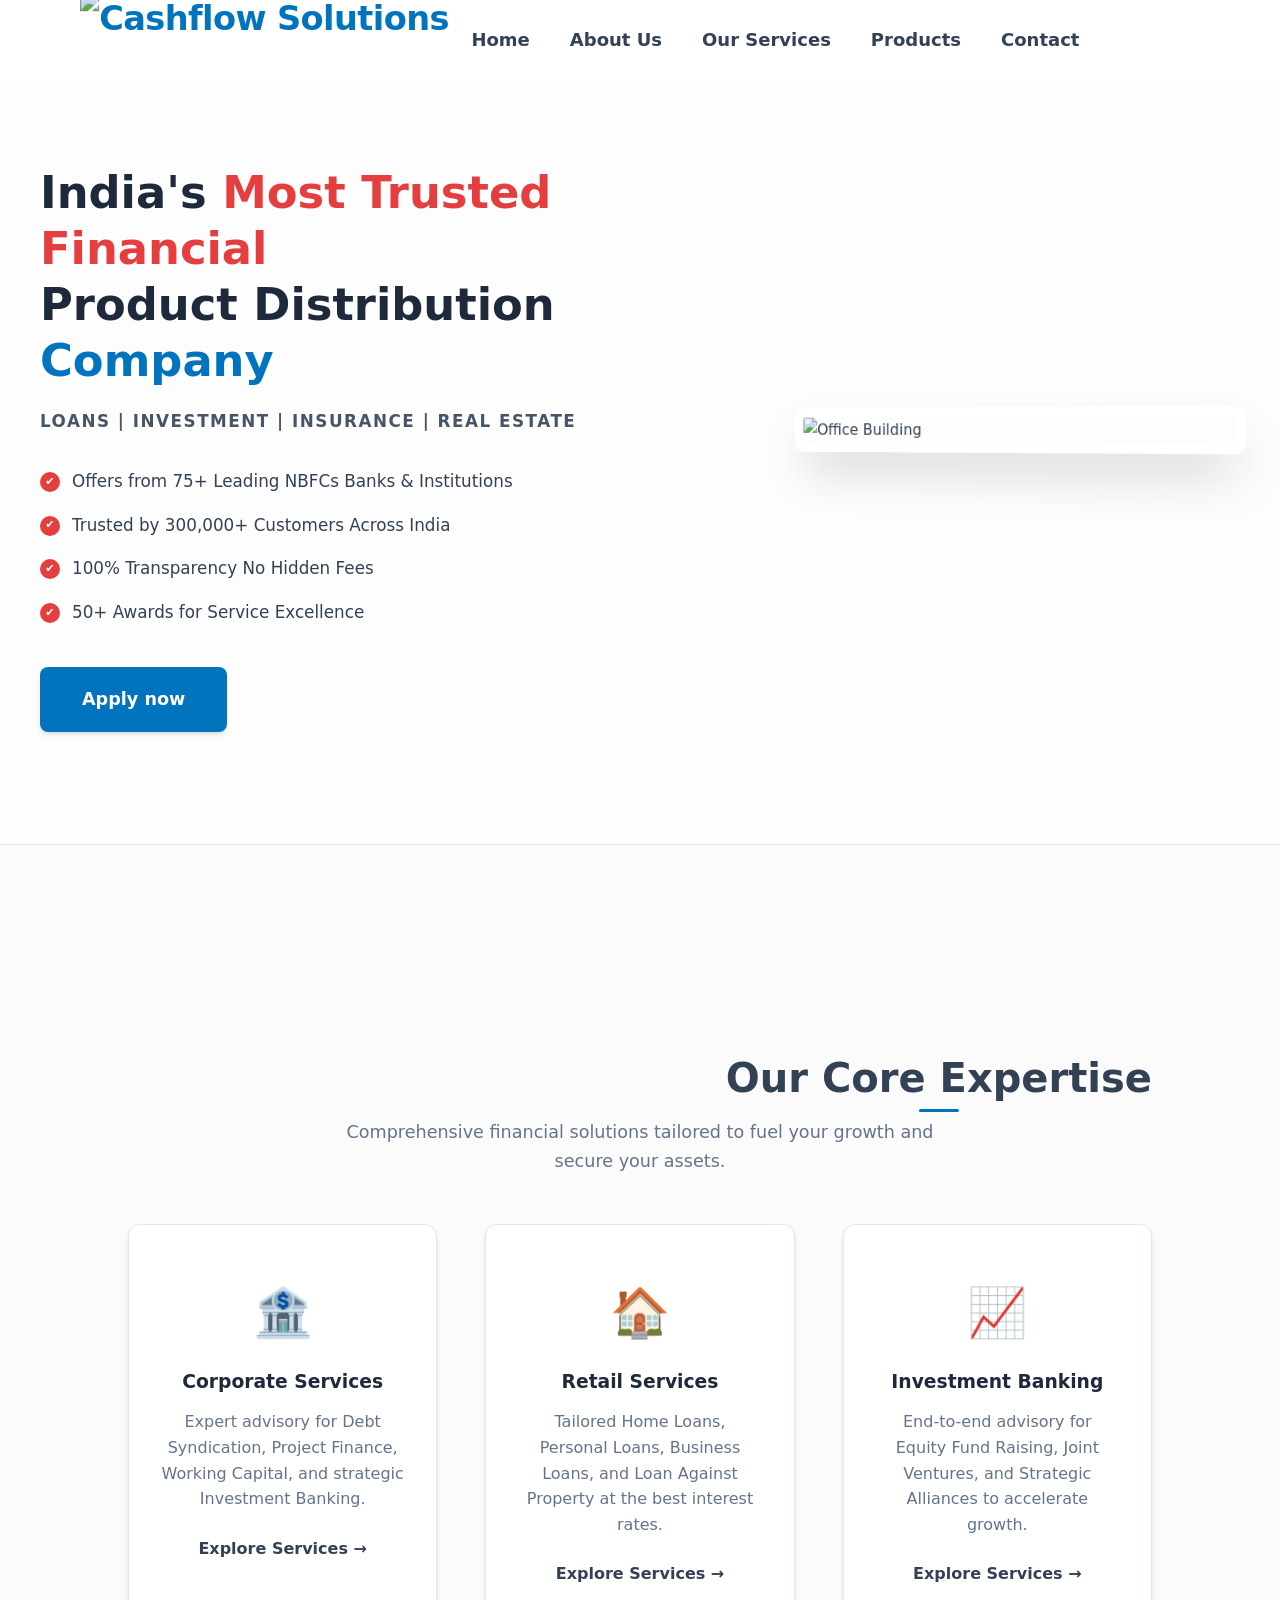
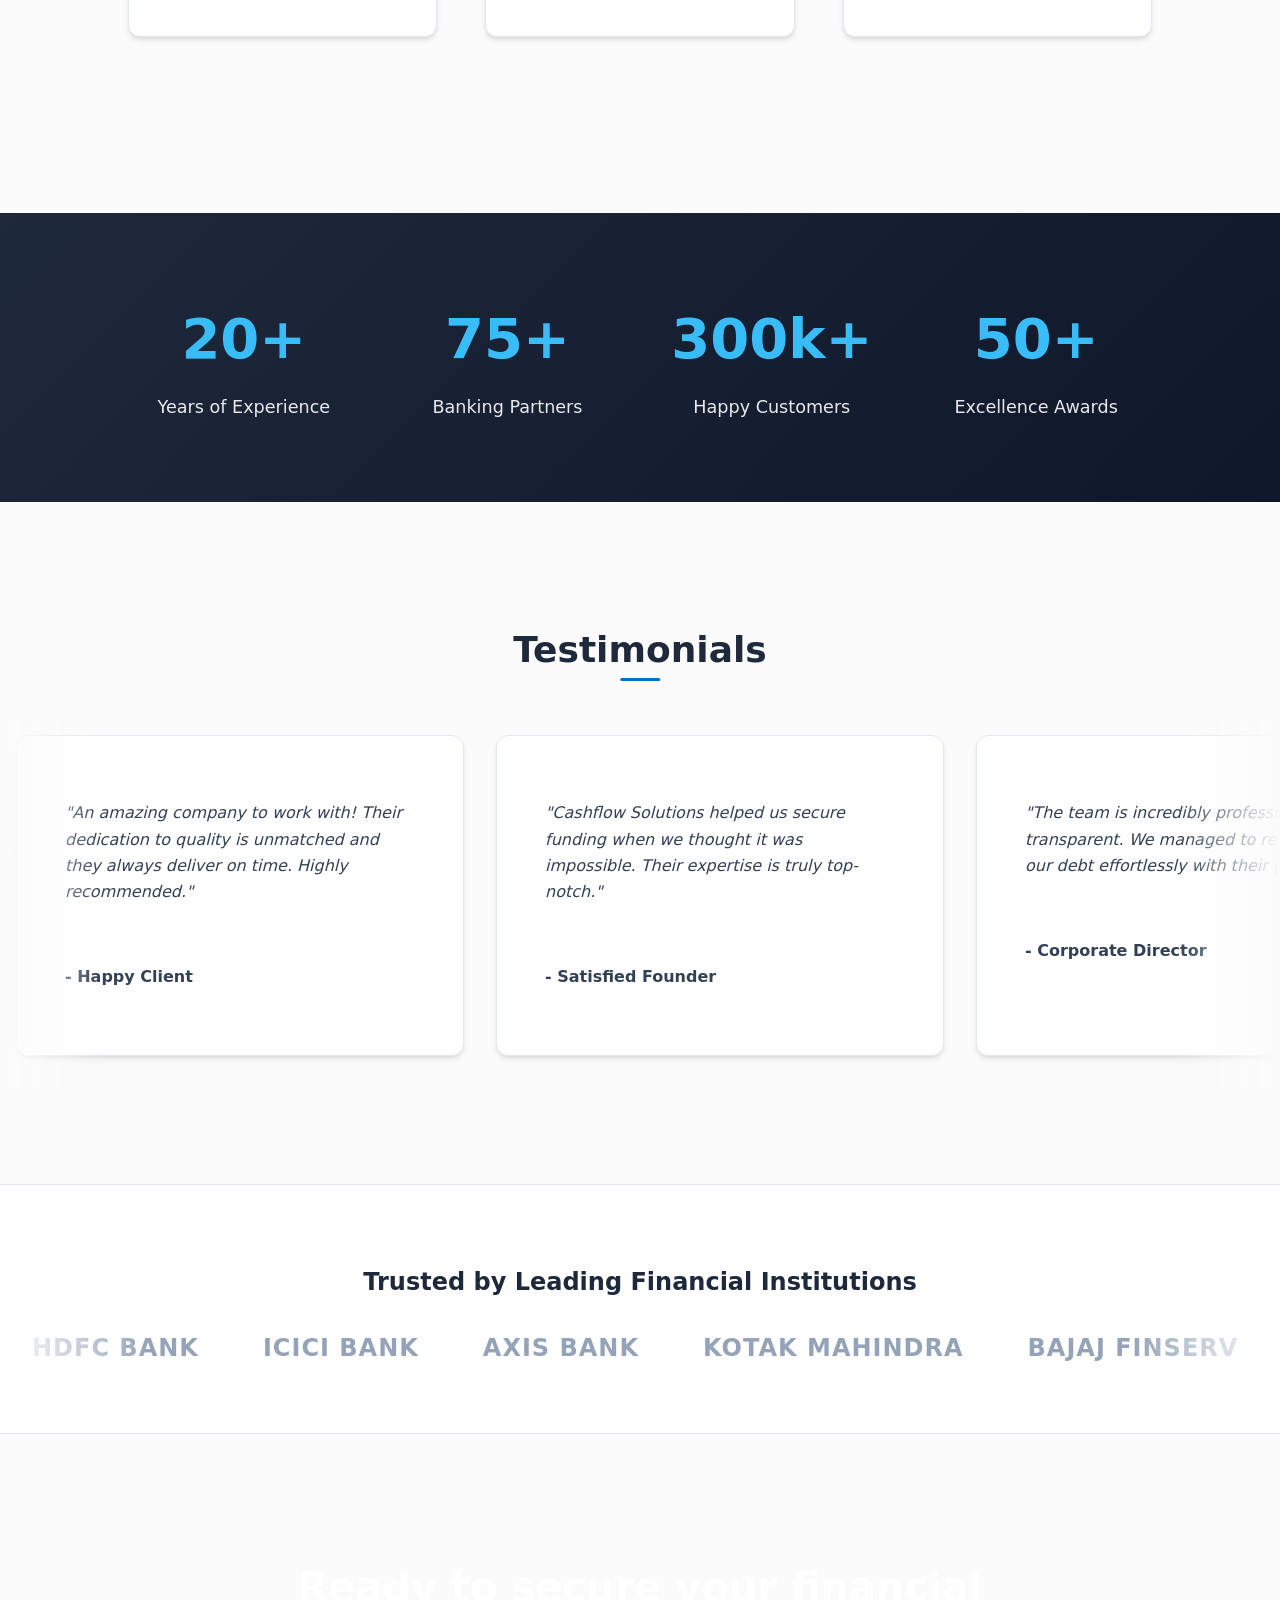
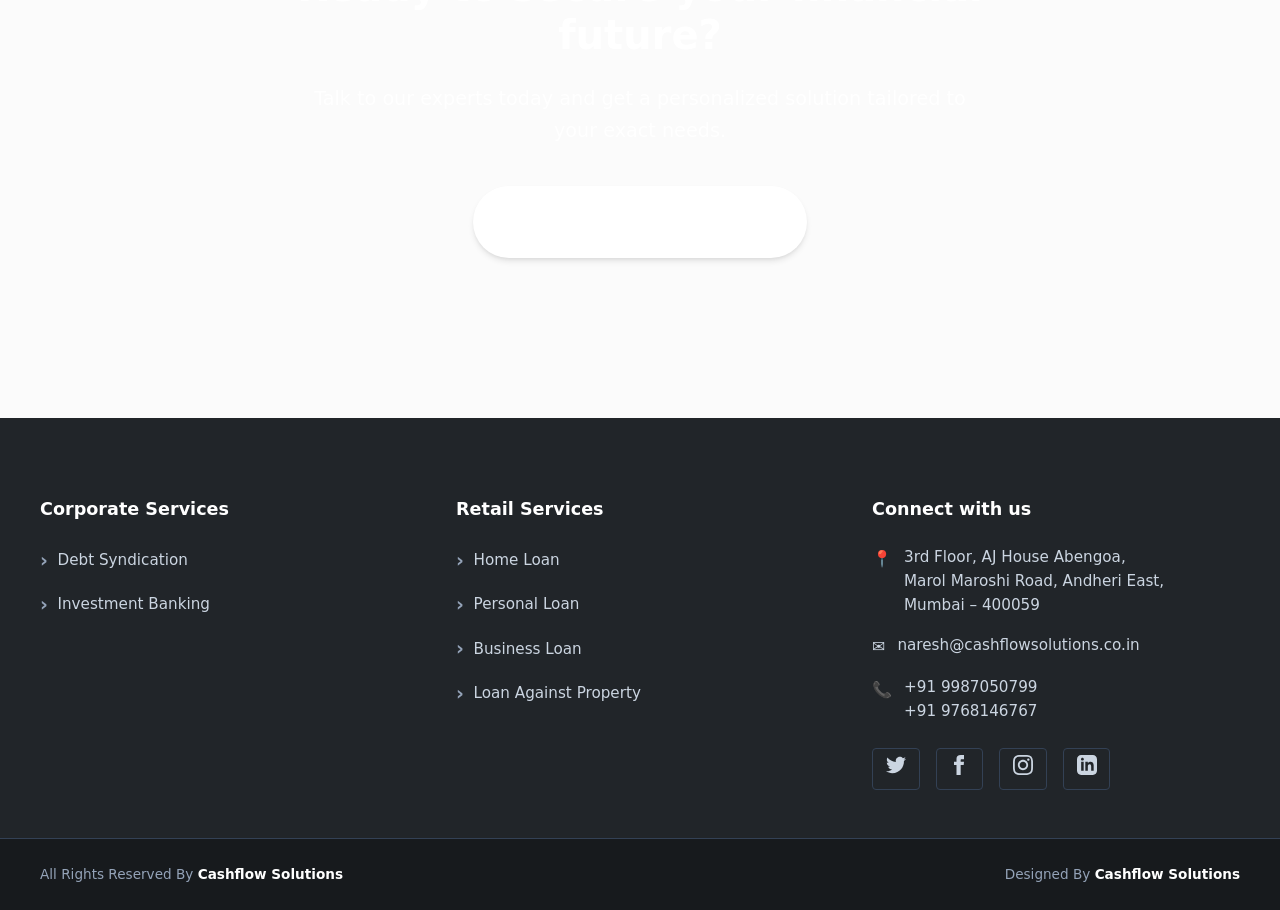
==== index.html @ a8e4a545 "feat: implement home page enhancements (core services, trust metrics, partner marquee, CTA banner)" ====
<!DOCTYPE html>
<html lang="en">
<head>
    <meta charset="UTF-8">
    <meta name="viewport" content="width=device-width, initial-scale=1.0">
    <meta name="description" content="Welcome to Cashflow Solutions. We provide expert financial and consulting services tailored to your business needs.">
    <meta http-equiv="Content-Security-Policy" content="default-src 'self'; style-src 'self' 'unsafe-inline' https://fonts.googleapis.com; font-src 'self' https://fonts.gstatic.com; img-src 'self' data:; script-src 'self';">
    <title>Cashflow Solutions - Home</title>
    <link href="https://fonts.googleapis.com/css2?family=Inter:wght@400;500;600;700&display=swap" rel="stylesheet">
    <link rel="stylesheet" href="assets/css/style.css">
</head>
<body>
    <header class="animate-fade-in">
        <a href="index.html" class="logo"><img src="assets/images/cashflow_solutions_logo.png" alt="Cashflow Solutions"></a>
        <nav>
            <a href="index.html">Home</a>
            <a href="about.html">About Us</a>
            <div class="dropdown">
                <a href="#" class="dropbtn">Our Services</a>
                <div class="dropdown-content">
                    <a href="retail-services.html">Retail Service</a>
                    <a href="corporate-services.html">Corporate Services</a>
                </div>
            </div>
            <a href="products.html">Products</a>
            <a href="contact.html">Contact</a>
        </nav>
    </header>

    <main style="padding: 0; max-width: 100%;">
        <section class="hero-complex">
            <div class="hero-slider-track">
                <!-- Slide 1 -->
                <div class="hero-slide">
                    <div class="hero-content">
                        <div class="hero-text-side animate-slide-up">
                            <h1 class="hero-heading">India's <span style="color: #e53e3e;">Most Trusted Financial</span><br>Product Distribution <span style="color: #0274be;">Company</span></h1>
                            <p class="hero-sub">Loans | Investment | Insurance | Real Estate</p>
                            
                            <ul class="hero-features">
                                <li><span class="check-icon">✔</span> Offers from 75+ Leading NBFCs Banks & Institutions</li>
                                <li><span class="check-icon">✔</span> Trusted by 300,000+ Customers Across India</li>
                                <li><span class="check-icon">✔</span> 100% Transparency No Hidden Fees</li>
                                <li><span class="check-icon">✔</span> 50+ Awards for Service Excellence</li>
                            </ul>
                            
                            <a href="products.html" class="button hero-btn">Apply now</a>
                        </div>
                        <div class="hero-image-side animate-fade-in" style="animation-delay: 0.3s;">
                            <img src="assets/images/building_banner.png" alt="Office Building" class="building-img">
                        </div>
                    </div>
                </div>
                
                <!-- Slide 2 -->
                <div class="hero-slide">
                    <div class="hero-content">
                        <div class="hero-text-side">
                            <h1 class="hero-heading">India's <span style="color: #e53e3e;">Most Trusted Financial</span><br>Product Distribution <span style="color: #0274be;">Company</span></h1>
                            <p class="hero-sub">Loans | Investment | Insurance | Real Estate</p>
                            
                            <ul class="hero-features">
                                <li><span class="check-icon">✔</span> Offers from 75+ Leading NBFCs Banks & Institutions</li>
                                <li><span class="check-icon">✔</span> Trusted by 300,000+ Customers Across India</li>
                                <li><span class="check-icon">✔</span> 100% Transparency No Hidden Fees</li>
                                <li><span class="check-icon">✔</span> 50+ Awards for Service Excellence</li>
                            </ul>
                            
                            <a href="products.html" class="button hero-btn">Apply now</a>
                        </div>
                        <div class="hero-image-side">
                            <img src="assets/images/modern_office_interior.png" alt="Office Interior" class="building-img">
                        </div>
                    </div>
                </div>
                
                <!-- Slide 3 (Clone of Slide 1 for infinite loop) -->
                <div class="hero-slide">
                    <div class="hero-content">
                        <div class="hero-text-side">
                            <h1 class="hero-heading">India's <span style="color: #e53e3e;">Most Trusted Financial</span><br>Product Distribution <span style="color: #0274be;">Company</span></h1>
                            <p class="hero-sub">Loans | Investment | Insurance | Real Estate</p>
                            
                            <ul class="hero-features">
                                <li><span class="check-icon">✔</span> Offers from 75+ Leading NBFCs Banks & Institutions</li>
                                <li><span class="check-icon">✔</span> Trusted by 300,000+ Customers Across India</li>
                                <li><span class="check-icon">✔</span> 100% Transparency No Hidden Fees</li>
                                <li><span class="check-icon">✔</span> 50+ Awards for Service Excellence</li>
                            </ul>
                            
                            <a href="products.html" class="button hero-btn">Apply now</a>
                        </div>
                        <div class="hero-image-side">
                            <img src="assets/images/building_banner.png" alt="Office Building" class="building-img">
                        </div>
                    </div>
                </div>
            </div>

            <!-- The animated red banner ticker at the bottom of the hero -->
            <!-- 
            <div class="ticker-banner">
                <div class="ticker-content">
                    <span>- OFFERS FROM 25+ LEADING BANKS & INSTITUTIONS - 3,00,000+ CUSTOMERS ACROSS INDIA - 100% TRANSPARENCY -</span>
                    <span>- OFFERS FROM 25+ LEADING BANKS & INSTITUTIONS - 3,00,000+ CUSTOMERS ACROSS INDIA - 100% TRANSPARENCY -</span>
                    <span>- OFFERS FROM 25+ LEADING BANKS & INSTITUTIONS - 3,00,000+ CUSTOMERS ACROSS INDIA - 100% TRANSPARENCY -</span>
                    <span>- OFFERS FROM 25+ LEADING BANKS & INSTITUTIONS - 3,00,000+ CUSTOMERS ACROSS INDIA - 100% TRANSPARENCY -</span>
                </div>
            </div>
            -->
        </section>

        <!-- Core Expertise Section -->
        <section class="info-section animate-slide-up" style="background-color: var(--bg-page); padding: 5rem 10%;">
            <div style="text-align: center; margin-bottom: 3rem;">
                <h2 style="color: var(--primary-color); font-size: 2.5rem; margin-bottom: 1rem;">Our Core Expertise</h2>
                <p style="color: var(--text-muted); font-size: 1.1rem; max-width: 600px; margin: 0 auto;">Comprehensive financial solutions tailored to fuel your growth and secure your assets.</p>
            </div>
            <div class="grid-3">
                <div class="service-card-modern">
                    <div class="icon-wrapper" style="font-size: 3rem; margin-bottom: 1rem;">🏦</div>
                    <h3 style="margin-bottom: 1rem;">Corporate Services</h3>
                    <p style="color: var(--text-muted); margin-bottom: 1.5rem; line-height: 1.6;">Expert advisory for Debt Syndication, Project Finance, Working Capital, and strategic Investment Banking.</p>
                    <a href="corporate-services.html" class="learn-more-link" style="color: var(--primary-color); font-weight: 600; text-decoration: none;">Explore Services &rarr;</a>
                </div>
                <div class="service-card-modern">
                    <div class="icon-wrapper" style="font-size: 3rem; margin-bottom: 1rem;">🏠</div>
                    <h3 style="margin-bottom: 1rem;">Retail Services</h3>
                    <p style="color: var(--text-muted); margin-bottom: 1.5rem; line-height: 1.6;">Tailored Home Loans, Personal Loans, Business Loans, and Loan Against Property at the best interest rates.</p>
                    <a href="retail-services.html" class="learn-more-link" style="color: var(--primary-color); font-weight: 600; text-decoration: none;">Explore Services &rarr;</a>
                </div>
                <div class="service-card-modern">
                    <div class="icon-wrapper" style="font-size: 3rem; margin-bottom: 1rem;">📈</div>
                    <h3 style="margin-bottom: 1rem;">Investment Banking</h3>
                    <p style="color: var(--text-muted); margin-bottom: 1.5rem; line-height: 1.6;">End-to-end advisory for Equity Fund Raising, Joint Ventures, and Strategic Alliances to accelerate growth.</p>
                    <a href="corporate-services.html#investment-banking" class="learn-more-link" style="color: var(--primary-color); font-weight: 600; text-decoration: none;">Explore Services &rarr;</a>
                </div>
            </div>
        </section>

        <!-- Trust Indicators Section -->
        <section class="trust-indicators animate-slide-up" style="background: linear-gradient(135deg, var(--dark-slate), #0f172a); color: white; padding: 4rem 10%;">
            <div class="grid-4" style="text-align: center;">
                <div class="trust-stat">
                    <div style="font-size: 3.5rem; font-weight: 700; color: #38bdf8; margin-bottom: 0.5rem;">20+</div>
                    <div style="font-size: 1.1rem; opacity: 0.9;">Years of Experience</div>
                </div>
                <div class="trust-stat">
                    <div style="font-size: 3.5rem; font-weight: 700; color: #38bdf8; margin-bottom: 0.5rem;">75+</div>
                    <div style="font-size: 1.1rem; opacity: 0.9;">Banking Partners</div>
                </div>
                <div class="trust-stat">
                    <div style="font-size: 3.5rem; font-weight: 700; color: #38bdf8; margin-bottom: 0.5rem;">300k+</div>
                    <div style="font-size: 1.1rem; opacity: 0.9;">Happy Customers</div>
                </div>
                <div class="trust-stat">
                    <div style="font-size: 3.5rem; font-weight: 700; color: #38bdf8; margin-bottom: 0.5rem;">50+</div>
                    <div style="font-size: 1.1rem; opacity: 0.9;">Excellence Awards</div>
                </div>
            </div>
        </section>

        <section class="info-section animate-slide-up" style="animation-delay: 0.2s;">
            <h2>Testimonials</h2>
            <div class="testimonial-slider-container">
                <div class="testimonial-slider-track">
                    <!-- Original 6 Cards -->
                    <div class="card">
                        <p><em>"An amazing company to work with! Their dedication to quality is unmatched and they always deliver on time. Highly recommended."</em></p>
                        <br>
                        <p><strong>- Happy Client</strong></p>
                    </div>
                    <div class="card">
                        <p><em>"Cashflow Solutions helped us secure funding when we thought it was impossible. Their expertise is truly top-notch."</em></p>
                        <br>
                        <p><strong>- Satisfied Founder</strong></p>
                    </div>
                    <div class="card">
                        <p><em>"The team is incredibly professional and transparent. We managed to restructure our debt effortlessly with their guidance."</em></p>
                        <br>
                        <p><strong>- Corporate Director</strong></p>
                    </div>
                    <div class="card">
                        <p><em>"Getting a home loan was a breeze thanks to their retail services team. Best interest rates and flawless processing!"</em></p>
                        <br>
                        <p><strong>- Retail Customer</strong></p>
                    </div>
                    <div class="card">
                        <p><em>"Their Investment Banking advisory is strategic, insightful, and results-driven. A fantastic partner for long-term growth."</em></p>
                        <br>
                        <p><strong>- Investment Partner</strong></p>
                    </div>
                    <div class="card">
                        <p><em>"Highly responsive and deeply knowledgeable. They handled our complex financial needs with absolute precision."</em></p>
                        <br>
                        <p><strong>- SME Owner</strong></p>
                    </div>
                    
                    <!-- Duplicated 6 Cards for Infinite Loop -->
                    <div class="card">
                        <p><em>"An amazing company to work with! Their dedication to quality is unmatched and they always deliver on time. Highly recommended."</em></p>
                        <br>
                        <p><strong>- Happy Client</strong></p>
                    </div>
                    <div class="card">
                        <p><em>"Cashflow Solutions helped us secure funding when we thought it was impossible. Their expertise is truly top-notch."</em></p>
                        <br>
                        <p><strong>- Satisfied Founder</strong></p>
                    </div>
                    <div class="card">
                        <p><em>"The team is incredibly professional and transparent. We managed to restructure our debt effortlessly with their guidance."</em></p>
                        <br>
                        <p><strong>- Corporate Director</strong></p>
                    </div>
                    <div class="card">
                        <p><em>"Getting a home loan was a breeze thanks to their retail services team. Best interest rates and flawless processing!"</em></p>
                        <br>
                        <p><strong>- Retail Customer</strong></p>
                    </div>
                    <div class="card">
                        <p><em>"Their Investment Banking advisory is strategic, insightful, and results-driven. A fantastic partner for long-term growth."</em></p>
                        <br>
                        <p><strong>- Investment Partner</strong></p>
                    </div>
                    <div class="card">
                        <p><em>"Highly responsive and deeply knowledgeable. They handled our complex financial needs with absolute precision."</em></p>
                        <br>
                        <p><strong>- SME Owner</strong></p>
                    </div>
                </div>
            </div>
        </section>

        <section class="partner-marquee-section animate-slide-up" style="animation-delay: 0.3s;">
            <h2 style="text-align: center; margin-bottom: 2rem;">Trusted by Leading Financial Institutions</h2>
            <div class="marquee-container">
                <div class="marquee-content">
                    <div class="partner-logo">HDFC Bank</div>
                    <div class="partner-logo">ICICI Bank</div>
                    <div class="partner-logo">Axis Bank</div>
                    <div class="partner-logo">Kotak Mahindra</div>
                    <div class="partner-logo">Bajaj Finserv</div>
                    <div class="partner-logo">Tata Capital</div>
                    <div class="partner-logo">Yes Bank</div>
                    <div class="partner-logo">SBI</div>
                    <!-- Duplicate for infinite scroll -->
                    <div class="partner-logo">HDFC Bank</div>
                    <div class="partner-logo">ICICI Bank</div>
                    <div class="partner-logo">Axis Bank</div>
                    <div class="partner-logo">Kotak Mahindra</div>
                    <div class="partner-logo">Bajaj Finserv</div>
                    <div class="partner-logo">Tata Capital</div>
                    <div class="partner-logo">Yes Bank</div>
                    <div class="partner-logo">SBI</div>
                </div>
            </div>
        </section>

        <!-- Final Call to Action -->
        <section class="final-cta animate-fade-in">
            <div class="cta-content">
                <h2>Ready to secure your financial future?</h2>
                <p>Talk to our experts today and get a personalized solution tailored to your exact needs.</p>
                <a href="contact.html" class="button cta-button">Get a Free Consultation</a>
            </div>
        </section>
    </main>

    <footer class="animate-fade-in">
        <div class="footer-container">
            <div class="footer-column">
                <h3>Corporate Services</h3>
                <ul class="footer-links">
                    <li><a href="corporate-services.html#debt-syndication">Debt Syndication</a></li>
                    <li><a href="corporate-services.html#investment-banking">Investment Banking</a></li>
                </ul>
            </div>
            <div class="footer-column">
                <h3>Retail Services</h3>
                <ul class="footer-links">
                    <li><a href="retail-services.html#home-loan">Home Loan</a></li>
                    <li><a href="retail-services.html#personal-loan">Personal Loan</a></li>
                    <li><a href="retail-services.html#business-loan">Business Loan</a></li>
                    <li><a href="retail-services.html#loan-against-property">Loan Against Property</a></li>
                </ul>
            </div>
            <div class="footer-column">
                <h3>Connect with us</h3>
                <div class="footer-contact">
                    <p>
                        <span class="icon">📍</span>
                        3rd Floor, AJ House Abengoa,<br>
                        Marol Maroshi Road, Andheri East,<br>
                        Mumbai – 400059
                    </p>
                    <p>
                        <span class="icon">✉️</span>
                        <a href="mailto:naresh@cashflowsolutions.co.in" style="color: inherit; text-decoration: none;">naresh@cashflowsolutions.co.in</a>
                    </p>
                    <p>
                        <span class="icon">📞</span>
                        +91 9987050799<br>
                        +91 9768146767
                    </p>
                </div>
                <div class="footer-socials">
                    <a href="#" target="_blank" rel="noopener noreferrer" aria-label="Twitter">
                        <svg xmlns="http://www.w3.org/2000/svg" width="20" height="20" fill="currentColor" viewBox="0 0 24 24"><path d="M24 4.557c-.883.392-1.832.656-2.828.775 1.017-.609 1.798-1.574 2.165-2.724-.951.564-2.005.974-3.127 1.195-.897-.957-2.178-1.555-3.594-1.555-3.179 0-5.515 2.966-4.797 6.045-4.091-.205-7.719-2.165-10.148-5.144-1.29 2.213-.669 5.108 1.523 6.574-.806-.026-1.566-.247-2.229-.616-.054 2.281 1.581 4.415 3.949 4.89-.693.188-1.452.232-2.224.084.626 1.956 2.444 3.379 4.6 3.419-2.07 1.623-4.678 2.348-7.29 2.04 2.179 1.397 4.768 2.212 7.548 2.212 9.142 0 14.307-7.721 13.995-14.646.962-.695 1.797-1.562 2.457-2.549z"/></svg>
                    </a>
                    <a href="#" target="_blank" rel="noopener noreferrer" aria-label="Facebook">
                        <svg xmlns="http://www.w3.org/2000/svg" width="20" height="20" fill="currentColor" viewBox="0 0 24 24"><path d="M9 8h-3v4h3v12h5v-12h3.642l.358-4h-4v-1.667c0-.955.192-1.333 1.115-1.333h2.885v-5h-3.808c-3.596 0-5.192 1.583-5.192 4.615v3.385z"/></svg>
                    </a>
                    <a href="#" target="_blank" rel="noopener noreferrer" aria-label="Instagram">
                        <svg xmlns="http://www.w3.org/2000/svg" width="20" height="20" fill="currentColor" viewBox="0 0 24 24"><path d="M12 2.163c3.204 0 3.584.012 4.85.07 3.252.148 4.771 1.691 4.919 4.919.058 1.265.069 1.645.069 4.849 0 3.205-.012 3.584-.069 4.849-.149 3.225-1.664 4.771-4.919 4.919-1.266.058-1.644.07-4.85.07-3.204 0-3.584-.012-4.849-.07-3.26-.149-4.771-1.699-4.919-4.92-.058-1.265-.07-1.644-.07-4.849 0-3.204.013-3.583.07-4.849.149-3.227 1.664-4.771 4.919-4.919 1.266-.057 1.645-.069 4.849-.069zm0-2.163c-3.259 0-3.667.014-4.947.072-4.358.2-6.78 2.618-6.98 6.98-.059 1.281-.073 1.689-.073 4.948 0 3.259.014 3.668.072 4.948.2 4.358 2.618 6.78 6.98 6.98 1.281.058 1.689.072 4.948.072 3.259 0 3.668-.014 4.948-.072 4.354-.2 6.782-2.618 6.979-6.98.059-1.28.073-1.689.073-4.948 0-3.259-.014-3.667-.072-4.947-.196-4.354-2.617-6.78-6.979-6.98-1.281-.059-1.69-.073-4.949-.073zm0 5.838c-3.403 0-6.162 2.759-6.162 6.162s2.759 6.163 6.162 6.163 6.162-2.759 6.162-6.163c0-3.403-2.759-6.162-6.162-6.162zm0 10.162c-2.209 0-4-1.79-4-4 0-2.209 1.791-4 4-4s4 1.791 4 4c0 2.21-1.791 4-4 4zm6.406-11.845c-.796 0-1.441.645-1.441 1.44s.645 1.44 1.441 1.44c.795 0 1.439-.645 1.439-1.44s-.644-1.44-1.439-1.44z"/></svg>
                    </a>
                    <a href="#" target="_blank" rel="noopener noreferrer" aria-label="LinkedIn">
                        <svg xmlns="http://www.w3.org/2000/svg" width="20" height="20" fill="currentColor" viewBox="0 0 24 24"><path d="M19 0h-14c-2.761 0-5 2.239-5 5v14c0 2.761 2.239 5 5 5h14c2.762 0 5-2.239 5-5v-14c0-2.761-2.238-5-5-5zm-11 19h-3v-11h3v11zm-1.5-12.268c-.966 0-1.75-.79-1.75-1.764s.784-1.764 1.75-1.764 1.75.79 1.75 1.764-.783 1.764-1.75 1.764zm13.5 12.268h-3v-5.604c0-3.368-4-3.113-4 0v5.604h-3v-11h3v1.765c1.396-2.586 7-2.777 7 2.476v6.759z"/></svg>
                    </a>
                </div>
            </div>
        </div>
        <div class="footer-bottom">
            <div class="footer-bottom-container">
                <div>All Rights Reserved By <strong>Cashflow Solutions</strong></div>
                <div>Designed By <strong>Cashflow Solutions</strong></div>
            </div>
        </div>
    </footer>

    <script src="assets/js/main.js"></script>
</body>
</html>
---- assets/css/style.css ----
/* style.css */
@import url('https://fonts.googleapis.com/css2?family=Montserrat:wght@300;400;500;600;700;800&display=swap');

:root {
  /* Cashflow Solutions Inspired Colors */
  --primary-blue: #0274be;
  --primary-blue-hover: #025a94;
  --dark-slate: #1e293b;
  --text-main: #334155;
  --text-muted: #64748b;
  
  /* Backgrounds */
  --bg-page: #fbfbfb;
  --bg-card: #ffffff;
  --bg-header: rgba(255, 255, 255, 0.9);
  
  /* Borders and Shadows */
  --border-subtle: #e2e8f0;
  --shadow-sm: 0 1px 2px 0 rgba(0, 0, 0, 0.05);
  --shadow-md: 0 4px 6px -1px rgba(0, 0, 0, 0.1), 0 2px 4px -1px rgba(0, 0, 0, 0.06);
  --shadow-lg: 0 10px 15px -3px rgba(0, 0, 0, 0.1), 0 4px 6px -2px rgba(0, 0, 0, 0.05);
  --shadow-hover: 0 20px 25px -5px rgba(0, 0, 0, 0.1), 0 10px 10px -5px rgba(0, 0, 0, 0.04);
  
  --font-main: 'Montserrat', system-ui, -apple-system, sans-serif;
  --border-radius-md: 8px;
  --border-radius-lg: 12px;
}

html {
  scroll-behavior: smooth;
  scroll-padding-top: 100px; /* Accounts for fixed header */
}

body {
  font-family: var(--font-main);
  background-color: var(--bg-page);
  color: var(--text-main);
  margin: 0;
  padding: 0;
  line-height: 1.65;
  overflow-x: hidden;
  -webkit-font-smoothing: antialiased;
  -moz-osx-font-smoothing: grayscale;
}

/* Header & Nav */
header {
  background: transparent;
  color: var(--dark-slate);
  padding: 12px 48px 12px 80px; /* Increased left padding */
  height: 80px;
  display: flex;
  justify-content: flex-start;
  gap: 4rem; /* Significantly increased gap to account for logo scale */
  align-items: center;
  position: fixed;
  top: 0;
  left: 0;
  width: 100%;
  box-sizing: border-box;
  background: rgba(255, 255, 255, 0.95);
  backdrop-filter: blur(10px);
  -webkit-backdrop-filter: blur(10px);
  z-index: 100;
  transition: all 0.3s ease;
}

.logo {
  font-size: 1.75rem;
  font-weight: 800;
  color: var(--primary-blue);
  letter-spacing: -0.5px;
  display: flex;
  align-items: center;
}

.logo img {
  width: auto;
  height: 80px; /* Increased to fill the header */
  max-width: none; /* Removed so it doesn't get artificially squished */
  object-fit: contain;
  transform: scale(1.2); /* Slight visual bump to overcome internal padding */
  transform-origin: left center; /* Keeps it anchored to the left */
}

@media (max-width: 768px) {
  header {
    padding: 10px 20px;
    height: auto;
    gap: 1rem;
    flex-wrap: wrap;
    justify-content: center;
  }
  
  .logo img {
    height: 40px; /* Mobile: height between 25px and 35px */
    max-width: 130px; /* Mobile: width up to 130px */
    transform: none; /* remove desktop scale */
  }

  nav {
    flex-wrap: wrap;
    justify-content: center;
    gap: 10px;
  }

  nav a {
    margin: 0 5px;
    font-size: 14px;
  }
}

nav {
  display: flex;
  align-items: center;
  /* removing gap to use margins on nav a */
}

nav a {
  color: var(--text-main);
  text-decoration: none;
  font-weight: 600;
  font-size: 18px;
  margin: 0 20px;
  position: relative;
  padding: 0.5rem 0;
  transition: color 0.3s ease;
}

nav a::after {
  content: '';
  position: absolute;
  width: 0;
  height: 2px;
  bottom: 0;
  left: 0;
  background-color: var(--primary-blue);
  transition: width 0.3s ease;
}

nav a:hover {
  color: var(--primary-blue);
}

nav a:hover::after {
  width: 100%;
}

/* Dropdown Navigation */
.dropdown {
  position: relative;
  display: inline-block;
  margin: 0;
}
.dropdown-content {
  display: none;
  position: absolute;
  background-color: #ffffff;
  min-width: 200px;
  box-shadow: var(--shadow-lg);
  border-radius: var(--border-radius-md);
  z-index: 100;
  top: 100%;
  left: 50%;
  transform: translateX(-50%);
  overflow: hidden;
  border: 1px solid var(--border-subtle);
  padding: 0.5rem 0;
}
.dropdown-content a {
  color: var(--text-main);
  padding: 0.75rem 1.5rem;
  text-decoration: none;
  display: block;
  margin: 0;
  font-size: 15px;
  font-weight: 500;
  white-space: nowrap;
}
.dropdown-content a::after {
  display: none;
}
.dropdown-content a:hover {
  background-color: #f1f5f9;
  color: var(--primary-blue);
}
.dropdown:hover .dropdown-content {
  display: block;
  animation: fadeIn 0.3s ease;
}

/* Main Content */
main {
  max-width: 1200px;
  margin: 0 auto;
  padding: 3rem 2rem;
  min-height: 65vh;
}

/* Typography */
h1, h2, h3, h4 {
  color: var(--dark-slate);
  font-weight: 700;
  line-height: 1.2;
}

.hero {
  text-align: center;
  padding: 5rem 0;
  max-width: 800px;
  margin: 0 auto;
}

.hero h1 {
  font-size: 3.5rem;
  margin-bottom: 1.25rem;
  letter-spacing: -1px;
}

.hero p {
  font-size: 1.125rem;
  color: var(--text-muted);
  margin-bottom: 2rem;
}

/* Buttons */
.button {
  display: inline-flex;
  align-items: center;
  justify-content: center;
  background-color: var(--primary-blue);
  color: #ffffff;
  padding: 0.875rem 2rem;
  border-radius: 50px; /* pill shape for modern look */
  text-decoration: none;
  font-weight: 600;
  font-size: 1rem;
  box-shadow: var(--shadow-md);
  transition: all 0.3s cubic-bezier(0.4, 0, 0.2, 1);
  border: 2px solid transparent;
}

.button:hover {
  background-color: var(--primary-blue-hover);
  transform: translateY(-3px);
  box-shadow: var(--shadow-lg);
  color: #ffffff;
}

/* Sections & Grid */
.info-section {
  margin: 6rem 0;
}

.info-section h2 {
  text-align: center;
  font-size: 2.25rem;
  margin-bottom: 3rem;
  position: relative;
  display: inline-block;
  left: 50%;
  transform: translateX(-50%);
}

.info-section h2::after {
  content: '';
  position: absolute;
  width: 40px;
  height: 3px;
  background-color: var(--primary-blue);
  bottom: -10px;
  left: 50%;
  transform: translateX(-50%);
  border-radius: 2px;
}

.grid-2 {
  display: grid;
  grid-template-columns: 1fr;
  gap: 3rem;
}

@media (min-width: 768px) {
  .grid-2 {
    grid-template-columns: 1fr 1fr;
  }
}

/* Service Row Layout */
.service-row {
  display: flex;
  align-items: center;
  gap: 4rem;
}

.service-row.reverse {
  flex-direction: row-reverse;
}

.service-content {
  flex: 1;
}

.service-image {
  flex: 1;
}

@media (max-width: 768px) {
  .service-row, .service-row.reverse {
    flex-direction: column;
    gap: 2rem;
  }
}

/* Cards */
.card {
  background: var(--bg-card);
  padding: 3rem;
  border-radius: var(--border-radius-lg);
  box-shadow: var(--shadow-md);
  border: 1px solid var(--border-subtle);
  transition: all 0.4s cubic-bezier(0.4, 0, 0.2, 1);
  position: relative;
  overflow: hidden;
}

.card::before {
  content: '';
  position: absolute;
  top: 0;
  left: 0;
  width: 100%;
  height: 4px;
  background: linear-gradient(90deg, var(--primary-blue), #38bdf8);
  opacity: 0;
  transition: opacity 0.3s ease;
}

.card:hover {
  transform: translateY(-8px);
  box-shadow: var(--shadow-hover);
  border-color: transparent;
}

.card:hover::before {
  opacity: 1;
}

.card h3 {
  font-size: 1.6rem;
  margin-top: 0;
  margin-bottom: 1.5rem;
  color: var(--primary-blue);
}

ul {
  padding-left: 1.2rem;
  color: var(--text-muted);
}

ul li {
  margin-bottom: 0.5rem;
}

/* Links */
a {
  color: var(--primary-blue);
  text-decoration: none;
  transition: color 0.2s ease;
}

a:hover {
  color: var(--primary-blue-hover);
}

/* Dark Theme Footer */
footer {
  background-color: #212529; /* Dark slate background */
  color: #e2e8f0;
  padding: 4rem 0 0; /* No bottom padding since bottom bar has it */
  margin-top: 4rem;
  font-size: 0.95rem;
}

.footer-container {
  display: grid;
  grid-template-columns: repeat(3, 1fr);
  gap: 3rem;
  max-width: 1200px;
  margin: 0 auto;
  padding: 0 2rem 3rem 2rem;
  text-align: left;
}


.footer-column h3 {
  color: #ffffff;
  font-size: 1.1rem;
  margin-bottom: 1.5rem;
  font-weight: 700;
}

.footer-links {
  list-style: none;
  padding: 0;
  margin: 0;
}

.footer-links li {
  margin-bottom: 0.8rem;
  display: flex;
  align-items: center;
}

.footer-links li::before {
  content: '›';
  color: #94a3b8;
  margin-right: 0.6rem;
  font-size: 1.2rem;
  font-weight: bold;
}

.footer-links a {
  color: #cbd5e1;
  text-decoration: none;
  transition: color 0.3s ease;
}

.footer-links a:hover {
  color: #ffffff;
}

.footer-contact p {
  margin-bottom: 0.8rem;
  display: flex;
  align-items: flex-start;
  color: #cbd5e1;
  line-height: 1.6;
}

.footer-contact .icon {
  margin-right: 0.75rem;
  margin-top: 0.1rem;
  font-size: 1rem;
}

.footer-bottom {
  background-color: #171a1d;
  padding: 1.5rem 2rem;
  border-top: 1px solid #334155;
  color: #94a3b8;
  font-size: 0.85rem;
}

.footer-socials {
  margin-top: 1.5rem;
  display: flex;
  gap: 1rem;
}

.footer-socials a {
  color: #cbd5e1;
  text-decoration: none;
  font-size: 0.95rem;
  font-weight: 500;
  transition: color 0.3s ease;
  border: 1px solid #334155;
  padding: 0.4rem 0.8rem;
  border-radius: 4px;
}

.footer-socials a:hover {
  color: #ffffff;
  border-color: #cbd5e1;
  background-color: rgba(255, 255, 255, 0.05);
}

.footer-bottom-container {
  max-width: 1200px;
  margin: 0 auto;
  display: flex;
  justify-content: space-between;
  align-items: center;
}

.footer-bottom strong {
  color: #ffffff;
  font-weight: 600;
}

@media (max-width: 768px) {
  .footer-container {
    grid-template-columns: 1fr;
  }
  .footer-bottom-container {
    flex-direction: column;
    text-align: center;
    gap: 1rem;
  }
}

/* Animations */
@keyframes fadeIn {
  from { opacity: 0; }
  to { opacity: 1; }
}

@keyframes slideUp {
  from {
    opacity: 0;
    transform: translateY(40px);
  }
  to {
    opacity: 1;
    transform: translateY(0);
  }
}

.animate-fade-in {
  animation: fadeIn 0.8s ease forwards;
}

.animate-slide-up {
  opacity: 0;
  animation: slideUp 0.8s cubic-bezier(0.4, 0, 0.2, 1) forwards;
}

/* Forms */
.contact-form .form-group {
  margin-bottom: 1.5rem;
}

.contact-form label {
  display: block;
  margin-bottom: 0.5rem;
  font-weight: 500;
  color: var(--dark-slate);
}

.contact-form input,
.contact-form textarea {
  width: 100%;
  padding: 0.75rem 1rem;
  border: 1px solid var(--border-subtle);
  border-radius: var(--border-radius-md);
  font-family: var(--font-main);
  font-size: 1rem;
  color: var(--text-main);
  background-color: var(--bg-page);
  transition: all 0.3s ease;
  box-sizing: border-box;
}

.contact-form input:focus,
.contact-form textarea:focus {
  outline: none;
  border-color: var(--primary-blue);
  box-shadow: 0 0 0 3px rgba(2, 116, 190, 0.1);
}

/* Complex Hero Section */
.hero-complex {
  position: relative;
  width: 100%;
  background-color: #fdfdfd;
  overflow: hidden;
  border-bottom: 1px solid var(--border-subtle);
}

.hero-content {
  display: flex;
  align-items: center;
  max-width: 1200px;
  margin: 0 auto;
  padding: 8rem 2rem 7rem 2rem; /* Extra padding at top for header, bottom for ticker */
  gap: 4rem;
}

.hero-text-side {
  flex: 1.2;
}

.hero-heading {
  font-size: 2.8rem;
  line-height: 1.25;
  margin-bottom: 1.2rem;
  color: #1e293b;
  font-weight: 800;
}

.hero-sub {
  font-size: 1.05rem;
  color: #475569;
  margin-bottom: 2rem;
  font-weight: 600;
  letter-spacing: 1.5px;
  text-transform: uppercase;
}

.hero-features {
  list-style: none;
  padding: 0;
  margin-bottom: 2.5rem;
}

.hero-features li {
  font-size: 1.05rem;
  color: #334155;
  margin-bottom: 1rem;
  display: flex;
  align-items: center;
}

.check-icon {
  color: white;
  background: #e53e3e; /* Red checkmark background */
  border-radius: 50%;
  width: 20px;
  height: 20px;
  display: inline-flex;
  justify-content: center;
  align-items: center;
  margin-right: 12px;
  font-size: 0.7rem;
  font-weight: bold;
}

.hero-btn {
  background-color: #0274be;
  padding: 1rem 2.5rem;
  font-size: 1.1rem;
  border-radius: 8px; /* Slightly squarer for corporate look */
}

.hero-image-side {
  flex: 0.8;
  position: relative;
  max-width: 500px;
  margin-left: auto;
  box-shadow: 0 25px 50px -12px rgba(0, 0, 0, 0.25);
  border-radius: var(--border-radius-lg);
  border: 10px solid white;
  overflow: hidden;
  transform: perspective(1000px) rotateY(-15deg);
  transition: transform 0.5s ease;
}

.hero-image-side:hover {
  transform: perspective(1000px) rotateY(0deg);
}

.hero-slider-track {
  display: flex;
  width: 300%;
  animation: slideBanner 12s infinite ease-in-out;
}

.hero-slide {
  width: 33.33333%;
}

@keyframes slideBanner {
  0%, 40% { transform: translateX(0); }
  50%, 90% { transform: translateX(-33.33333%); }
  100% { transform: translateX(-66.66666%); }
}

.building-img {
  width: 100%;
  height: auto;
  display: block;
}

/* Red Ticker Banner */
.ticker-banner {
  background-color: #dc2626; /* Bright Red */
  color: white;
  padding: 14px 0;
  position: absolute;
  bottom: 0;
  left: 0;
  width: 100%;
  overflow: hidden;
  display: flex;
  white-space: nowrap;
  font-weight: 700;
  letter-spacing: 2.5px;
  font-size: 1rem;
  z-index: 10;
}

.ticker-content {
  display: flex;
  animation: scrollTicker 30s linear infinite;
}

.ticker-content span {
  padding-right: 50px;
}

@keyframes scrollTicker {
  0% { transform: translateX(0); }
  100% { transform: translateX(-50%); }
}

@media (max-width: 768px) {
  .hero-content {
    flex-direction: column;
    padding-bottom: 8rem;
    text-align: center;
  }
  .hero-heading {
    font-size: 2.2rem;
  }
  .hero-features li {
    justify-content: center;
  }
  .building-img {
    transform: none;
  }
}

/* Custom Grid for 3 Columns */
.grid-3 {
  display: grid;
  grid-template-columns: 1fr;
  gap: 3rem;
}

@media (min-width: 768px) {
  .grid-3 {
    grid-template-columns: repeat(2, 1fr);
  }
}

@media (min-width: 1024px) {
  .grid-3 {
    grid-template-columns: repeat(3, 1fr);
  }
}

/* Premium Profile Cards Styling */
.profile-card {
  display: flex;
  flex-direction: column;
  align-items: center;
  text-align: center;
  padding: 3rem 2rem;
  border-radius: 16px;
  background: linear-gradient(180deg, #ffffff 0%, #f8fafc 100%);
  border: 1px solid rgba(2, 116, 190, 0.1);
  box-shadow: 0 4px 20px rgba(0, 0, 0, 0.03);
  transition: all 0.4s cubic-bezier(0.4, 0, 0.2, 1);
  position: relative;
  overflow: hidden;
}

.profile-card::after {
  content: '';
  position: absolute;
  top: 0;
  left: 0;
  width: 100%;
  height: 6px;
  background: linear-gradient(90deg, #0274be, #38bdf8, #0ea5e9);
  opacity: 0.8;
}

.profile-card:hover {
  transform: translateY(-10px);
  box-shadow: 0 15px 30px rgba(2, 116, 190, 0.15);
  border-color: rgba(2, 116, 190, 0.3);
}

.profile-placeholder {
  width: 130px;
  height: 130px;
  border-radius: 50%;
  margin-bottom: 1.8rem;
  background: linear-gradient(135deg, #e0f2fe 0%, #bae6fd 100%);
  border: 4px solid #ffffff;
  box-shadow: 0 8px 16px rgba(2, 116, 190, 0.15);
  display: flex;
  align-items: center;
  justify-content: center;
  position: relative;
}

.profile-placeholder::before {
  content: '👤';
  font-size: 3.5rem;
  opacity: 0.5;
}

.profile-card h3 {
  margin-bottom: 0.4rem;
  font-size: 1.5rem;
  color: #0f172a;
  font-weight: 700;
  letter-spacing: -0.5px;
}

.profile-card .role {
  font-weight: 600;
  color: #0274be;
  margin-bottom: 1.8rem;
  font-size: 0.85rem;
  text-transform: uppercase;
  letter-spacing: 1.5px;
  background: rgba(2, 116, 190, 0.1);
  padding: 6px 16px;
  border-radius: 20px;
  display: inline-block;
}

.profile-info {
  text-align: left;
  font-size: 0.95rem;
  line-height: 1.6;
  color: #475569;
  background: #ffffff;
  padding: 1.5rem;
  border-radius: 12px;
  border-left: 4px solid #0274be;
  box-shadow: 0 2px 8px rgba(0, 0, 0, 0.04);
  width: 100%;
  box-sizing: border-box;
}

.profile-info p {
  margin-bottom: 1rem;
}

.profile-info p strong {
  color: #1e293b;
  display: block;
  margin-bottom: 0.2rem;
  font-size: 0.85rem;
  text-transform: uppercase;
  letter-spacing: 0.5px;
}

.profile-info p:last-child {
  margin-bottom: 0;
}

/* Icon Grid for Sub-Products */
.sub-products {
  margin-top: 1.5rem;
  padding-top: 1.5rem;
  border-top: 1px dashed var(--border-subtle);
}

.sub-products strong {
  display: block;
  margin-bottom: 1rem;
  color: var(--dark-slate);
}

.icon-grid {
  display: grid;
  grid-template-columns: 1fr 1fr;
  gap: 0.75rem;
  list-style: none;
  padding: 0;
}

.icon-grid li {
  position: relative;
  padding-left: 1.5rem;
  font-size: 0.9rem;
  margin-bottom: 0;
  display: flex;
  align-items: center;
}

.icon-grid li::before {
  content: "✦";
  position: absolute;
  left: 0;
  color: var(--primary-blue);
  font-size: 0.8rem;
}

/* Testimonial Circular Slider */
.testimonial-slider-container {
  width: 100%;
  overflow: hidden;
  position: relative;
  padding: 1rem 0 2rem 0;
}

/* Gradient masks for smooth fading at the edges */
.testimonial-slider-container::before,
.testimonial-slider-container::after {
  content: "";
  position: absolute;
  top: 0;
  width: 100px;
  height: 100%;
  z-index: 2;
  pointer-events: none;
}

.testimonial-slider-container::before {
  left: 0;
  background: linear-gradient(to right, var(--bg-page) 0%, transparent 100%);
}

.testimonial-slider-container::after {
  right: 0;
  background: linear-gradient(to left, var(--bg-page) 0%, transparent 100%);
}

.testimonial-slider-track {
  display: flex;
  width: max-content;
  animation: slideTestimonials 40s linear infinite;
  gap: 2rem;
  padding: 0 1rem;
}

/* Pause animation when user hovers to read */
.testimonial-slider-track:hover {
  animation-play-state: paused;
}

.testimonial-slider-track .card {
  width: 350px;
  flex-shrink: 0;
  white-space: normal;
  /* Override any previous grid slide up animations so they don't break the flex track */
  opacity: 1 !important;
  transform: none !important;
  animation: none !important;
}

@keyframes slideTestimonials {
  0% { transform: translateX(0); }
  /* Translate exactly 50% of the track (which equals the 6 original cards + gaps) */
  100% { transform: translateX(calc(-50% - 1rem)); }
}

/* --- Home Page Enhancements --- */

/* Core Expertise Cards */
.service-card-modern {
  background: white;
  padding: 3rem 2rem;
  border-radius: var(--border-radius-lg);
  box-shadow: var(--shadow-md);
  transition: all 0.3s ease;
  text-align: center;
  border: 1px solid var(--border-subtle);
}
.service-card-modern:hover {
  transform: translateY(-10px);
  box-shadow: var(--shadow-hover);
  border-color: var(--primary-color);
}
.service-card-modern .icon-wrapper {
  transition: transform 0.3s ease;
}
.service-card-modern:hover .icon-wrapper {
  transform: scale(1.1);
}

/* Trust Indicators */
.trust-indicators .grid-4 {
  display: grid;
  grid-template-columns: repeat(4, 1fr);
  gap: 2rem;
}
@media (max-width: 900px) {
  .trust-indicators .grid-4 {
    grid-template-columns: repeat(2, 1fr);
  }
}
@media (max-width: 480px) {
  .trust-indicators .grid-4 {
    grid-template-columns: 1fr;
  }
}
.trust-stat {
  padding: 1rem;
}

/* Partner Marquee */
.partner-marquee-section {
  padding: 4rem 0;
  background-color: white;
  border-top: 1px solid var(--border-subtle);
  border-bottom: 1px solid var(--border-subtle);
  overflow: hidden;
}
.marquee-container {
  width: 100%;
  overflow: hidden;
  position: relative;
  display: flex;
}
.marquee-container::before, .marquee-container::after {
  content: "";
  position: absolute;
  top: 0;
  width: 150px;
  height: 100%;
  z-index: 2;
  pointer-events: none;
}
.marquee-container::before {
  left: 0;
  background: linear-gradient(to right, white 0%, transparent 100%);
}
.marquee-container::after {
  right: 0;
  background: linear-gradient(to left, white 0%, transparent 100%);
}
.marquee-content {
  display: flex;
  width: max-content;
  animation: slideMarquee 25s linear infinite;
  gap: 4rem;
  padding: 0 2rem;
  align-items: center;
}
.partner-logo {
  font-size: 1.5rem;
  font-weight: 700;
  color: #94a3b8;
  text-transform: uppercase;
  letter-spacing: 1px;
  white-space: nowrap;
  transition: color 0.3s ease;
}
.partner-logo:hover {
  color: var(--primary-color);
}
@keyframes slideMarquee {
  0% { transform: translateX(0); }
  100% { transform: translateX(calc(-50% - 2rem)); }
}

/* Final CTA Banner */
.final-cta {
  background: linear-gradient(135deg, var(--primary-color), var(--dark-slate));
  color: white;
  text-align: center;
  padding: 6rem 2rem;
}
.final-cta .cta-content {
  max-width: 700px;
  margin: 0 auto;
}
.final-cta h2 {
  font-size: 2.5rem;
  margin-bottom: 1.5rem;
  color: white;
}
.final-cta p {
  font-size: 1.2rem;
  margin-bottom: 2.5rem;
  opacity: 0.9;
}
.cta-button {
  background: white !important;
  color: var(--primary-color) !important;
  font-weight: 700 !important;
  padding: 1.2rem 3rem !important;
  font-size: 1.1rem !important;
  border-radius: 50px !important;
  display: inline-block;
}
.cta-button:hover {
  background: #f8fafc !important;
  transform: translateY(-3px) !important;
  box-shadow: 0 10px 20px rgba(0,0,0,0.2) !important;
}
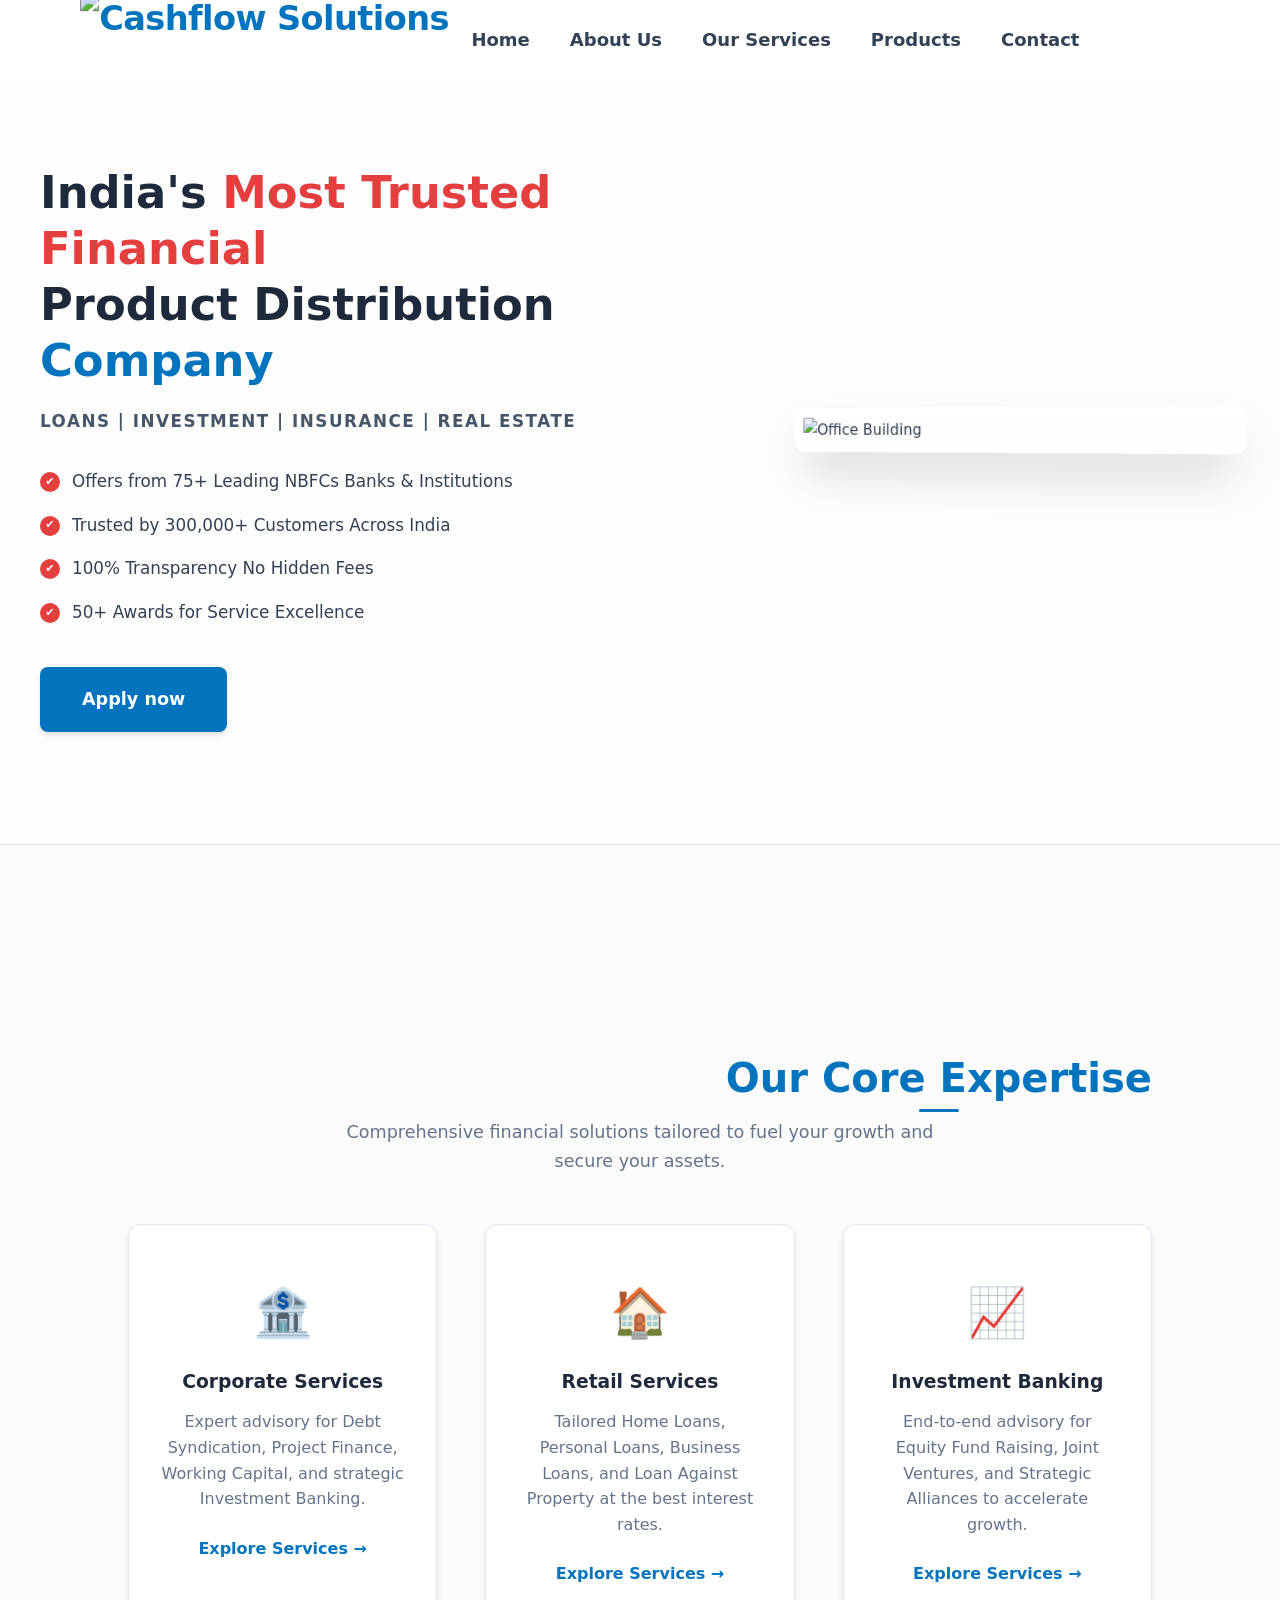
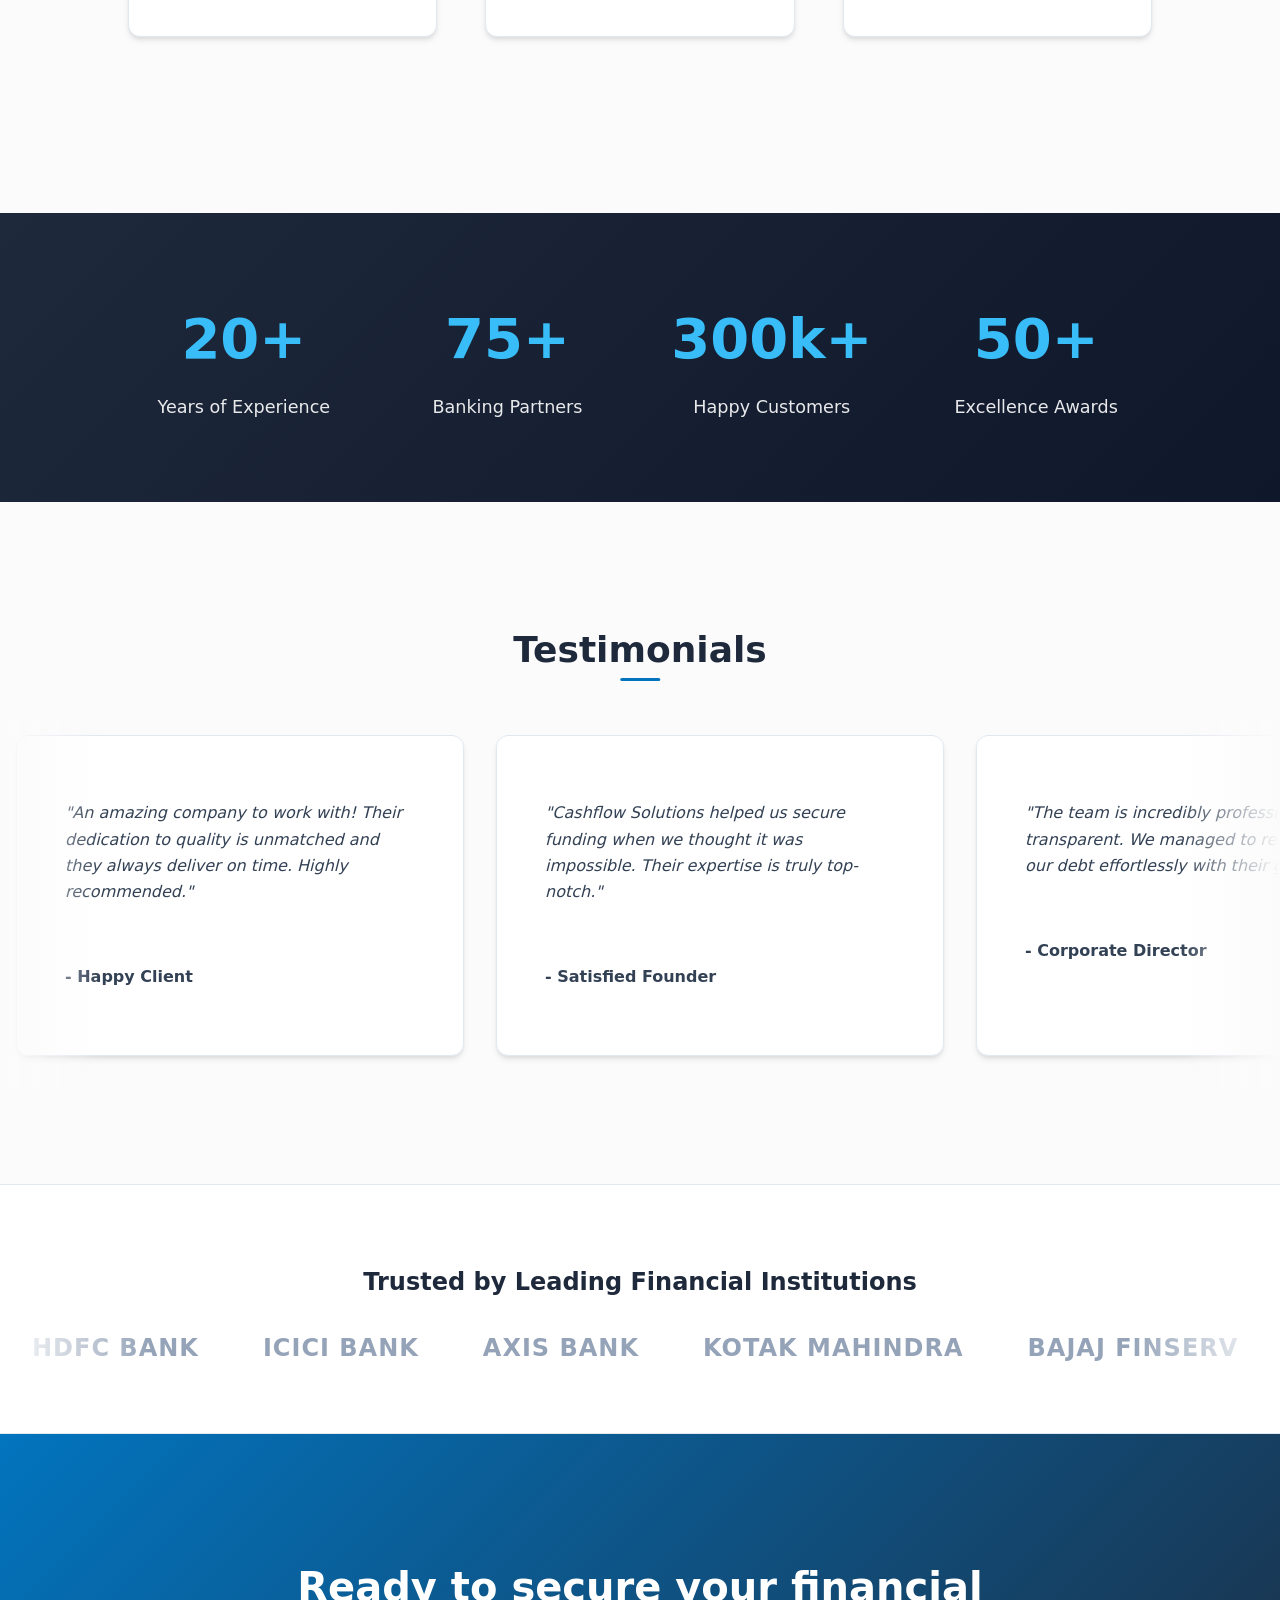
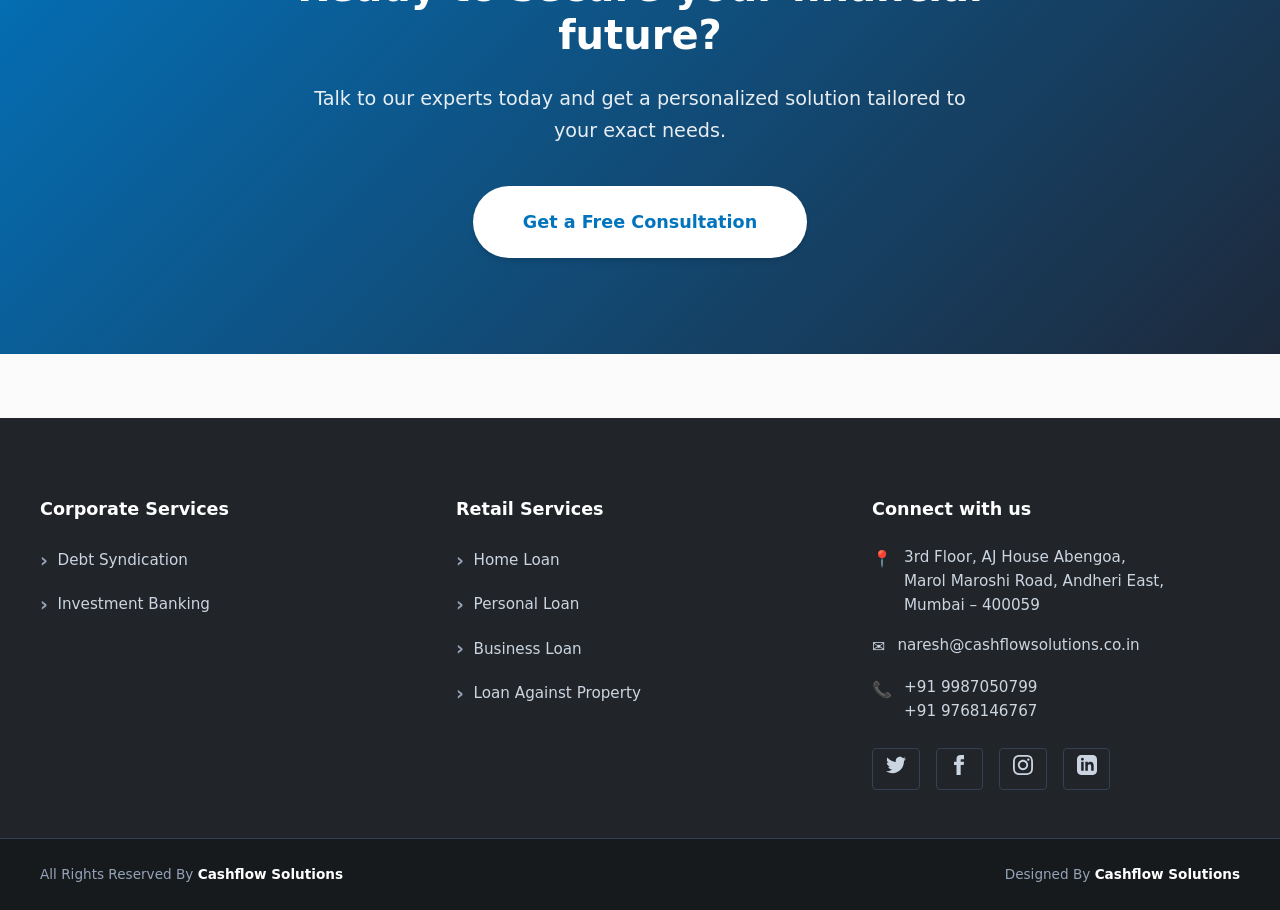
==== commit 36db8d46: "fix: correct CSS variable name for primary color to fix invisible text on home page CTA" ====
--- a/index.html
+++ b/index.html
@@ -113,7 +113,7 @@
         <!-- Core Expertise Section -->
         <section class="info-section animate-slide-up" style="background-color: var(--bg-page); padding: 5rem 10%;">
             <div style="text-align: center; margin-bottom: 3rem;">
-                <h2 style="color: var(--primary-color); font-size: 2.5rem; margin-bottom: 1rem;">Our Core Expertise</h2>
+                <h2 style="color: var(--primary-blue); font-size: 2.5rem; margin-bottom: 1rem;">Our Core Expertise</h2>
                 <p style="color: var(--text-muted); font-size: 1.1rem; max-width: 600px; margin: 0 auto;">Comprehensive financial solutions tailored to fuel your growth and secure your assets.</p>
             </div>
             <div class="grid-3">
@@ -121,19 +121,19 @@
                     <div class="icon-wrapper" style="font-size: 3rem; margin-bottom: 1rem;">🏦</div>
                     <h3 style="margin-bottom: 1rem;">Corporate Services</h3>
                     <p style="color: var(--text-muted); margin-bottom: 1.5rem; line-height: 1.6;">Expert advisory for Debt Syndication, Project Finance, Working Capital, and strategic Investment Banking.</p>
-                    <a href="corporate-services.html" class="learn-more-link" style="color: var(--primary-color); font-weight: 600; text-decoration: none;">Explore Services &rarr;</a>
+                    <a href="corporate-services.html" class="learn-more-link" style="color: var(--primary-blue); font-weight: 600; text-decoration: none;">Explore Services &rarr;</a>
                 </div>
                 <div class="service-card-modern">
                     <div class="icon-wrapper" style="font-size: 3rem; margin-bottom: 1rem;">🏠</div>
                     <h3 style="margin-bottom: 1rem;">Retail Services</h3>
                     <p style="color: var(--text-muted); margin-bottom: 1.5rem; line-height: 1.6;">Tailored Home Loans, Personal Loans, Business Loans, and Loan Against Property at the best interest rates.</p>
-                    <a href="retail-services.html" class="learn-more-link" style="color: var(--primary-color); font-weight: 600; text-decoration: none;">Explore Services &rarr;</a>
+                    <a href="retail-services.html" class="learn-more-link" style="color: var(--primary-blue); font-weight: 600; text-decoration: none;">Explore Services &rarr;</a>
                 </div>
                 <div class="service-card-modern">
                     <div class="icon-wrapper" style="font-size: 3rem; margin-bottom: 1rem;">📈</div>
                     <h3 style="margin-bottom: 1rem;">Investment Banking</h3>
                     <p style="color: var(--text-muted); margin-bottom: 1.5rem; line-height: 1.6;">End-to-end advisory for Equity Fund Raising, Joint Ventures, and Strategic Alliances to accelerate growth.</p>
-                    <a href="corporate-services.html#investment-banking" class="learn-more-link" style="color: var(--primary-color); font-weight: 600; text-decoration: none;">Explore Services &rarr;</a>
+                    <a href="corporate-services.html#investment-banking" class="learn-more-link" style="color: var(--primary-blue); font-weight: 600; text-decoration: none;">Explore Services &rarr;</a>
                 </div>
             </div>
         </section>
--- a/assets/css/style.css
+++ b/assets/css/style.css
@@ -956,7 +956,7 @@
 .service-card-modern:hover {
   transform: translateY(-10px);
   box-shadow: var(--shadow-hover);
-  border-color: var(--primary-color);
+  border-color: var(--primary-blue);
 }
 .service-card-modern .icon-wrapper {
   transition: transform 0.3s ease;
@@ -1034,7 +1034,7 @@
   transition: color 0.3s ease;
 }
 .partner-logo:hover {
-  color: var(--primary-color);
+  color: var(--primary-blue);
 }
 @keyframes slideMarquee {
   0% { transform: translateX(0); }
@@ -1043,7 +1043,7 @@
 
 /* Final CTA Banner */
 .final-cta {
-  background: linear-gradient(135deg, var(--primary-color), var(--dark-slate));
+  background: linear-gradient(135deg, var(--primary-blue), var(--dark-slate));
   color: white;
   text-align: center;
   padding: 6rem 2rem;
@@ -1064,7 +1064,7 @@
 }
 .cta-button {
   background: white !important;
-  color: var(--primary-color) !important;
+  color: var(--primary-blue) !important;
   font-weight: 700 !important;
   padding: 1.2rem 3rem !important;
   font-size: 1.1rem !important;
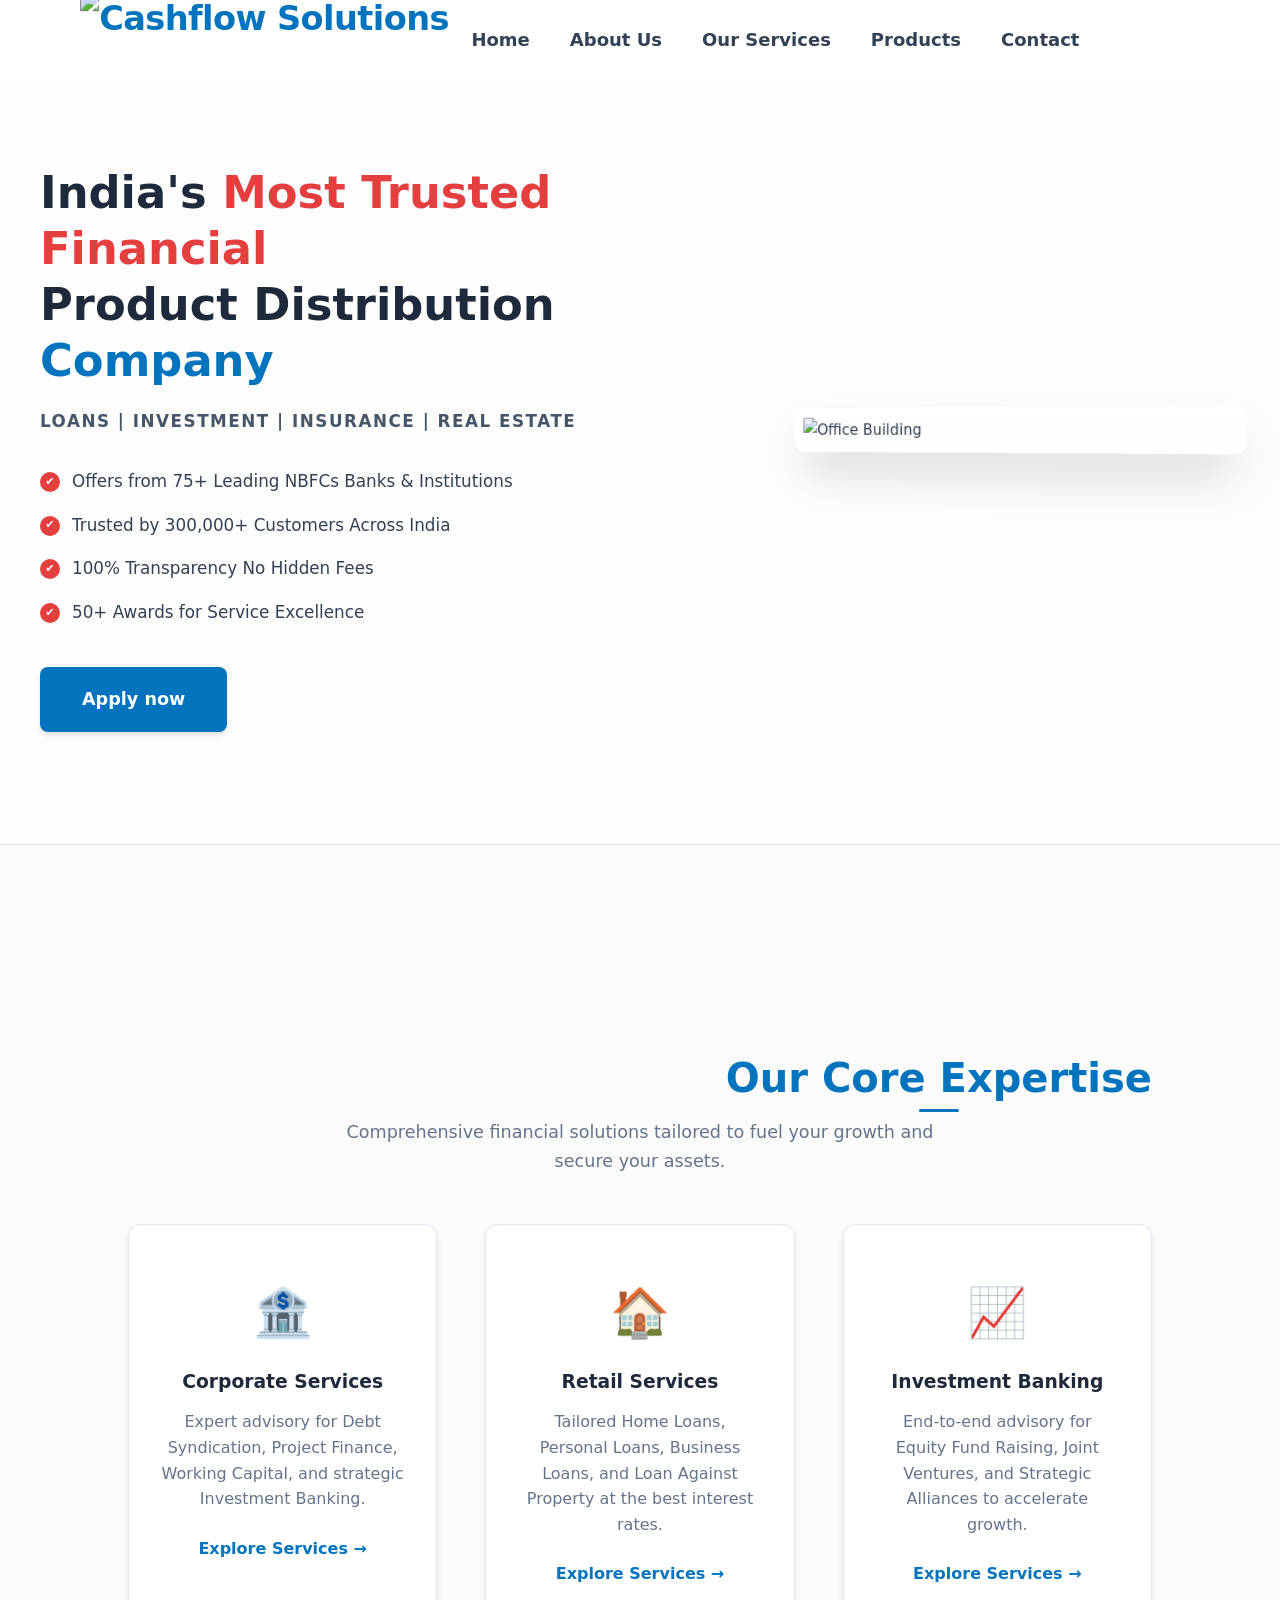
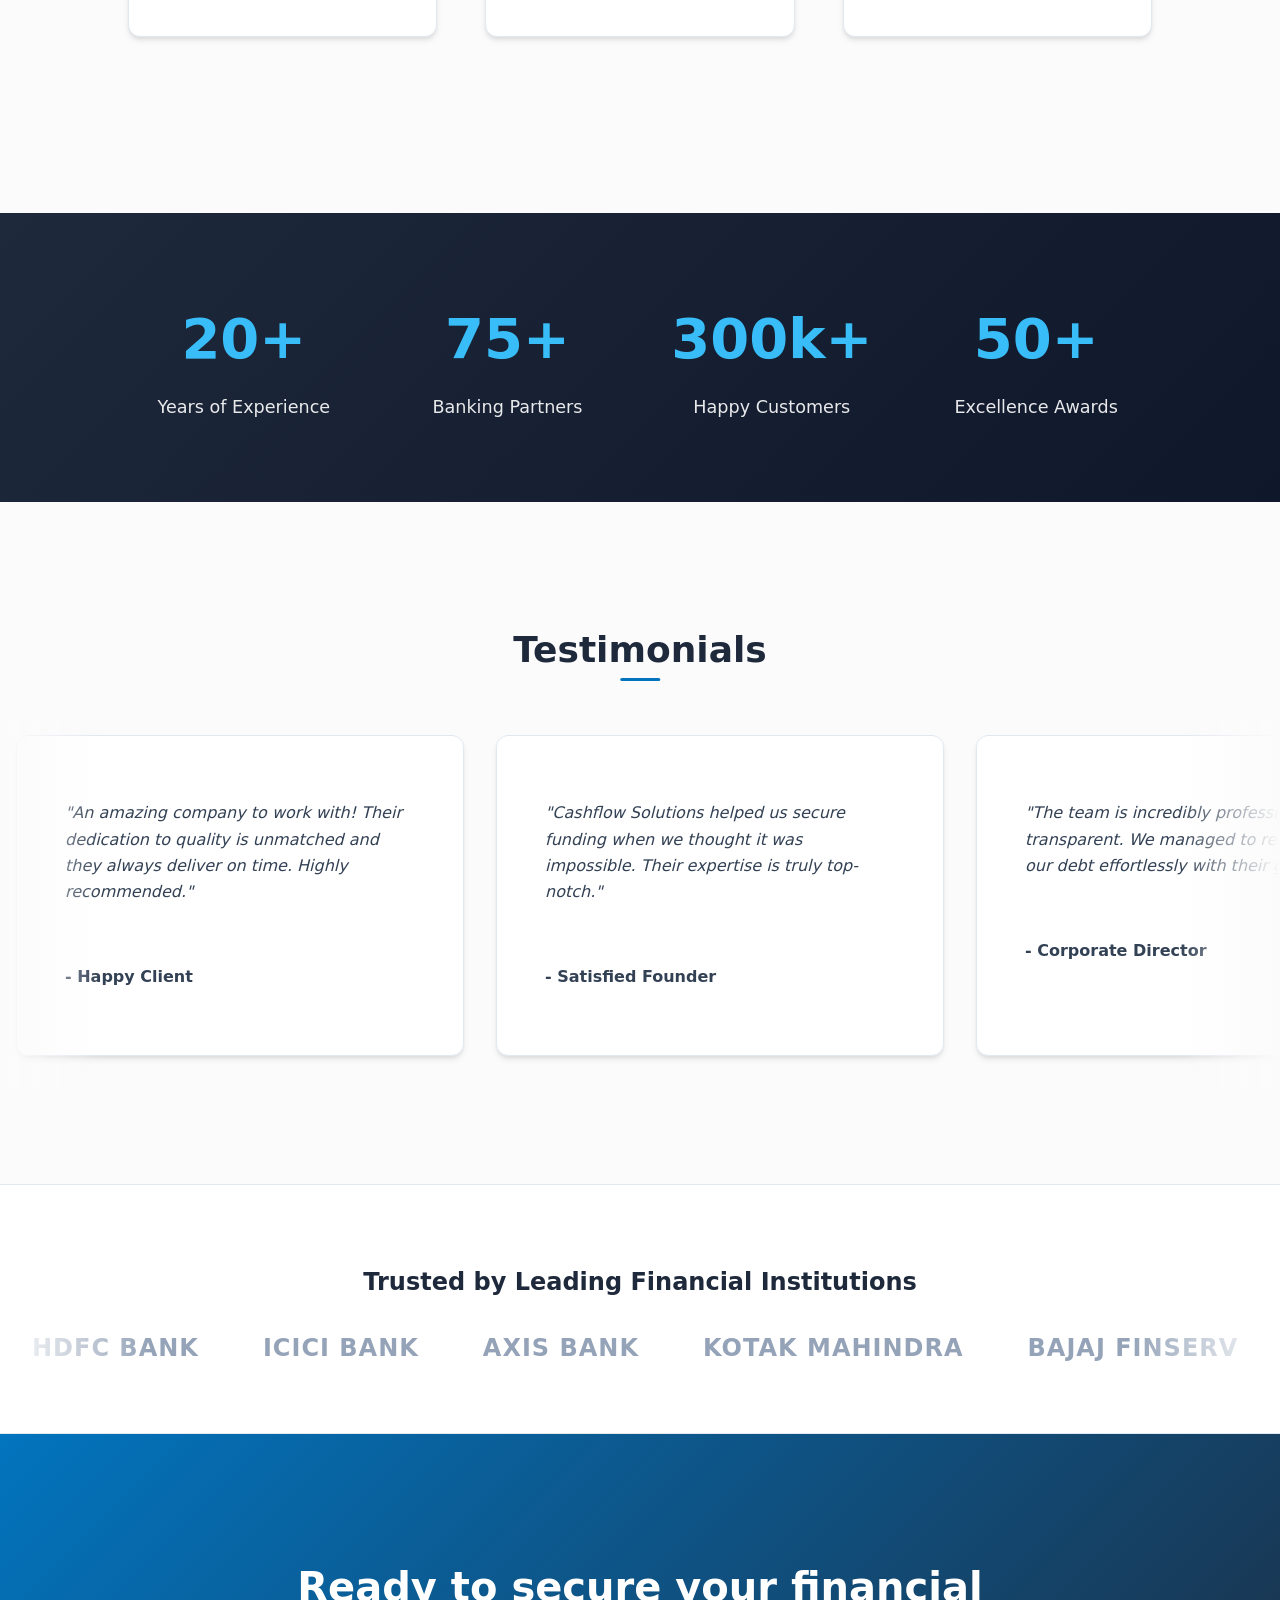
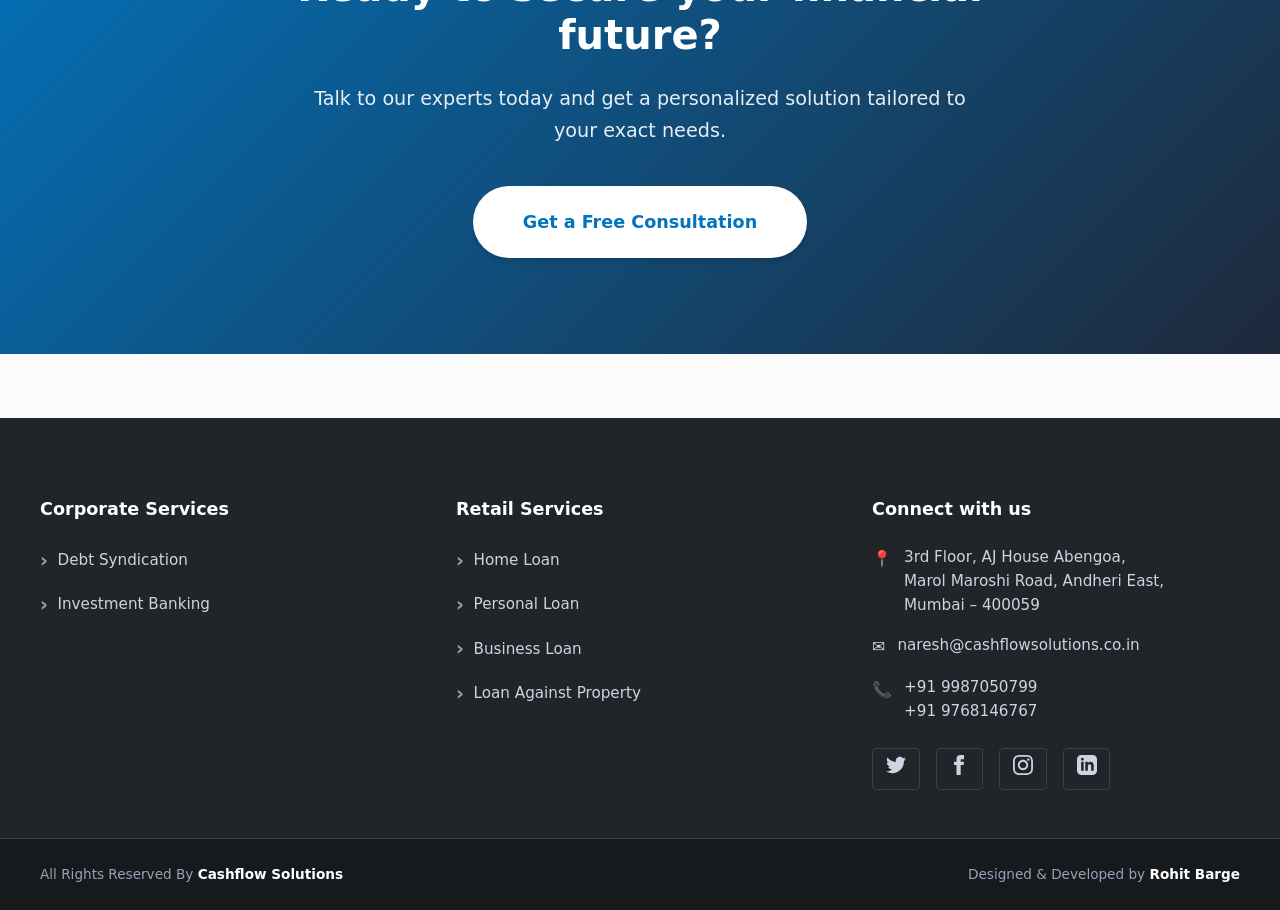
==== commit a5140b9e: "style: update footer credit to Designed & Developed by Rohit Barge across all pages" ====
--- a/index.html
+++ b/index.html
@@ -322,7 +322,7 @@
         <div class="footer-bottom">
             <div class="footer-bottom-container">
                 <div>All Rights Reserved By <strong>Cashflow Solutions</strong></div>
-                <div>Designed By <strong>Cashflow Solutions</strong></div>
+                <div>Designed & Developed by <strong>Rohit Barge</strong></div>
             </div>
         </div>
     </footer>
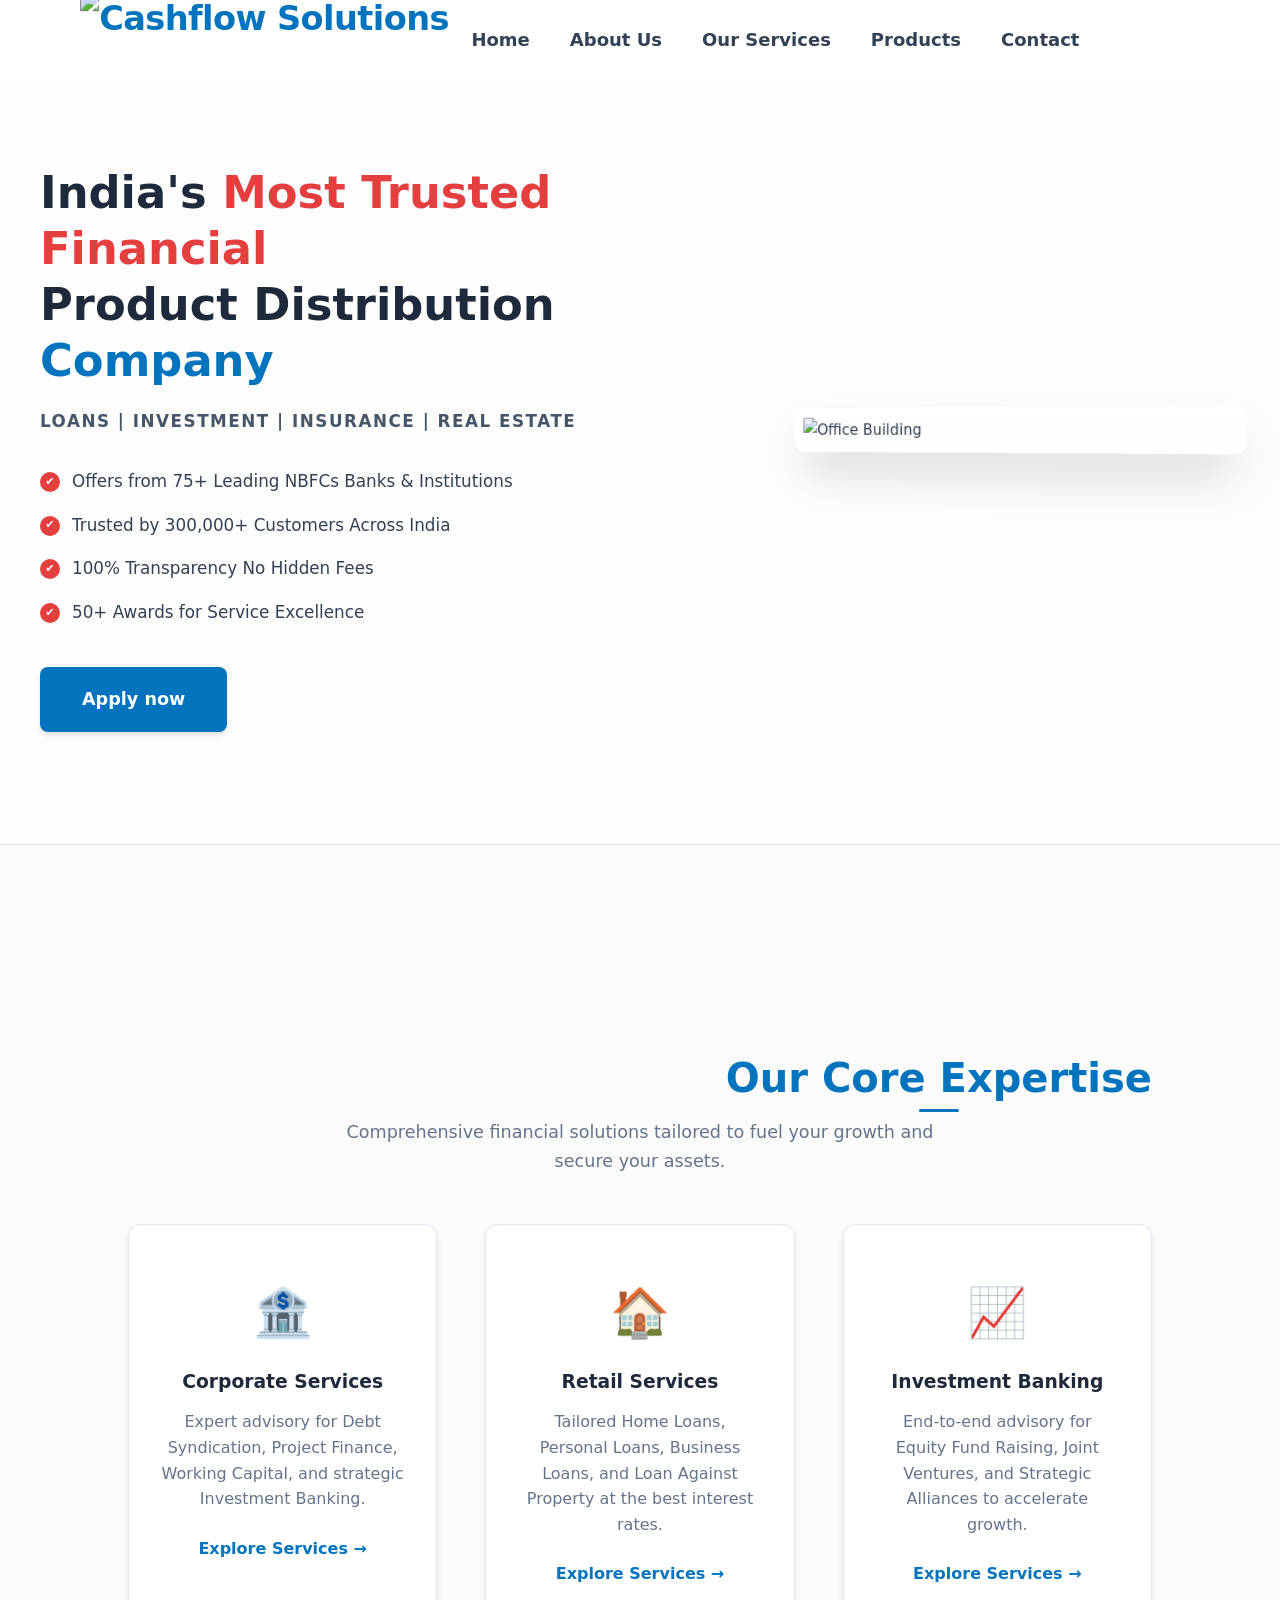
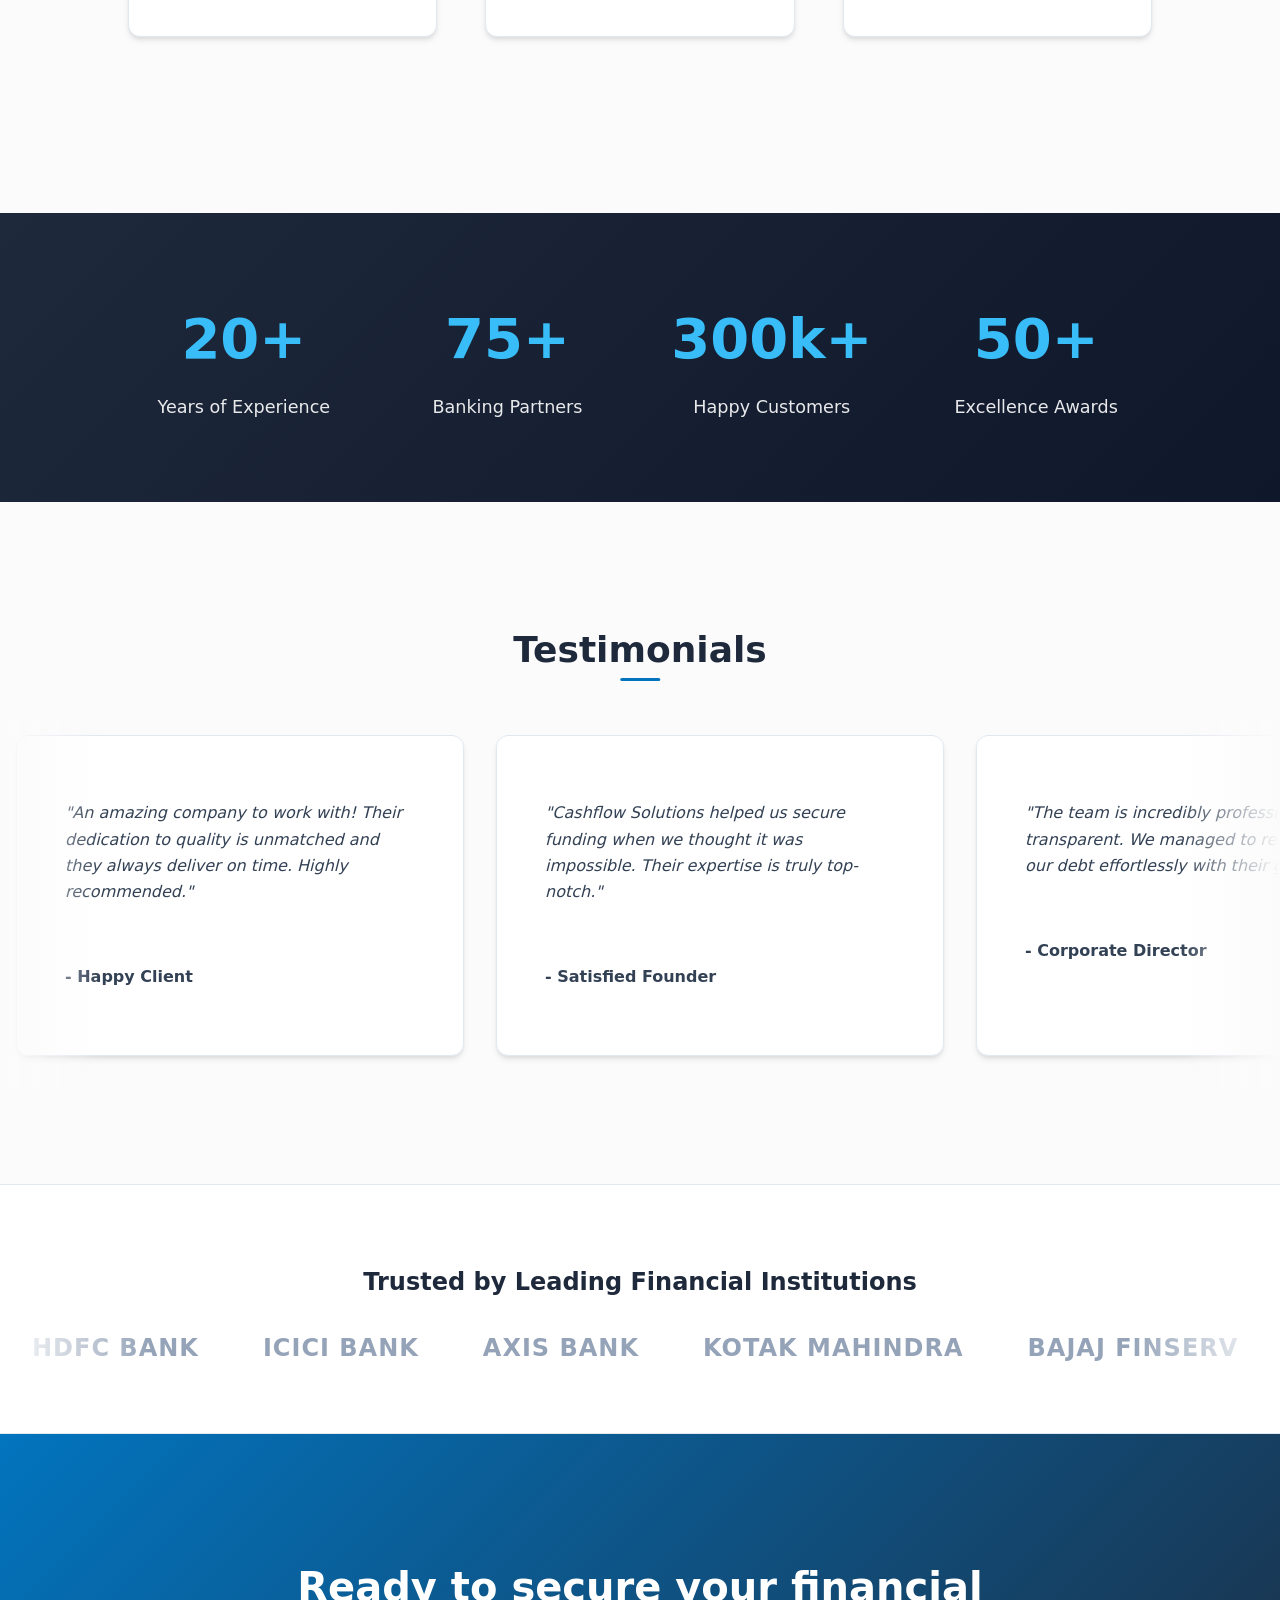
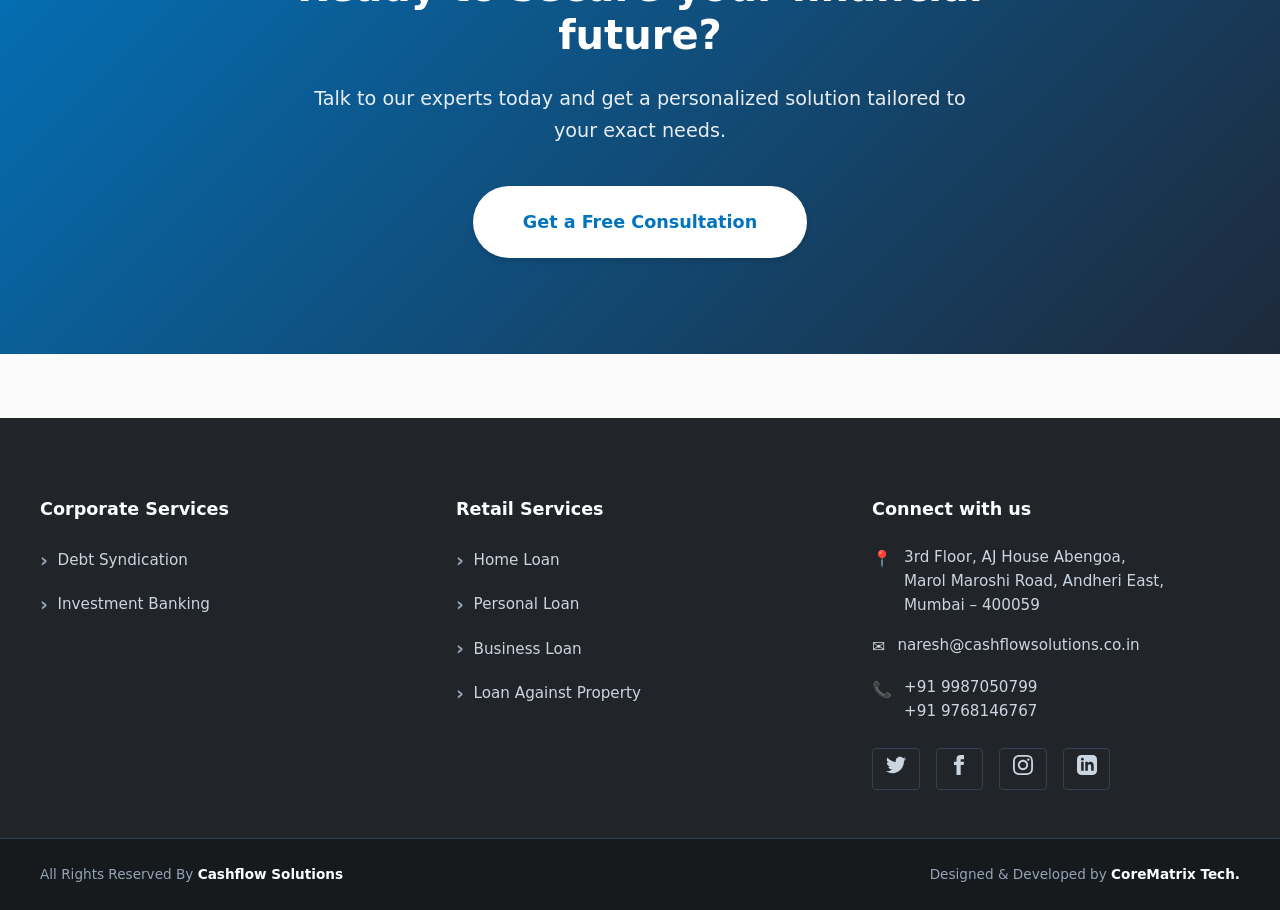
==== commit 7b370840: "chore(ui): update developer company name to "CoreMatrix Tech."" ====
--- a/index.html
+++ b/index.html
@@ -8,6 +8,7 @@
     <title>Cashflow Solutions - Home</title>
     <link href="https://fonts.googleapis.com/css2?family=Inter:wght@400;500;600;700&display=swap" rel="stylesheet">
     <link rel="stylesheet" href="assets/css/style.css">
+    <link rel="icon" type="image/png" href="assets/images/website_icon.png">
 </head>
 <body>
     <header class="animate-fade-in">
@@ -322,7 +323,7 @@
         <div class="footer-bottom">
             <div class="footer-bottom-container">
                 <div>All Rights Reserved By <strong>Cashflow Solutions</strong></div>
-                <div>Designed & Developed by <strong>Rohit Barge</strong></div>
+                <div>Designed & Developed by <strong>CoreMatrix Tech.</strong></div>
             </div>
         </div>
     </footer>
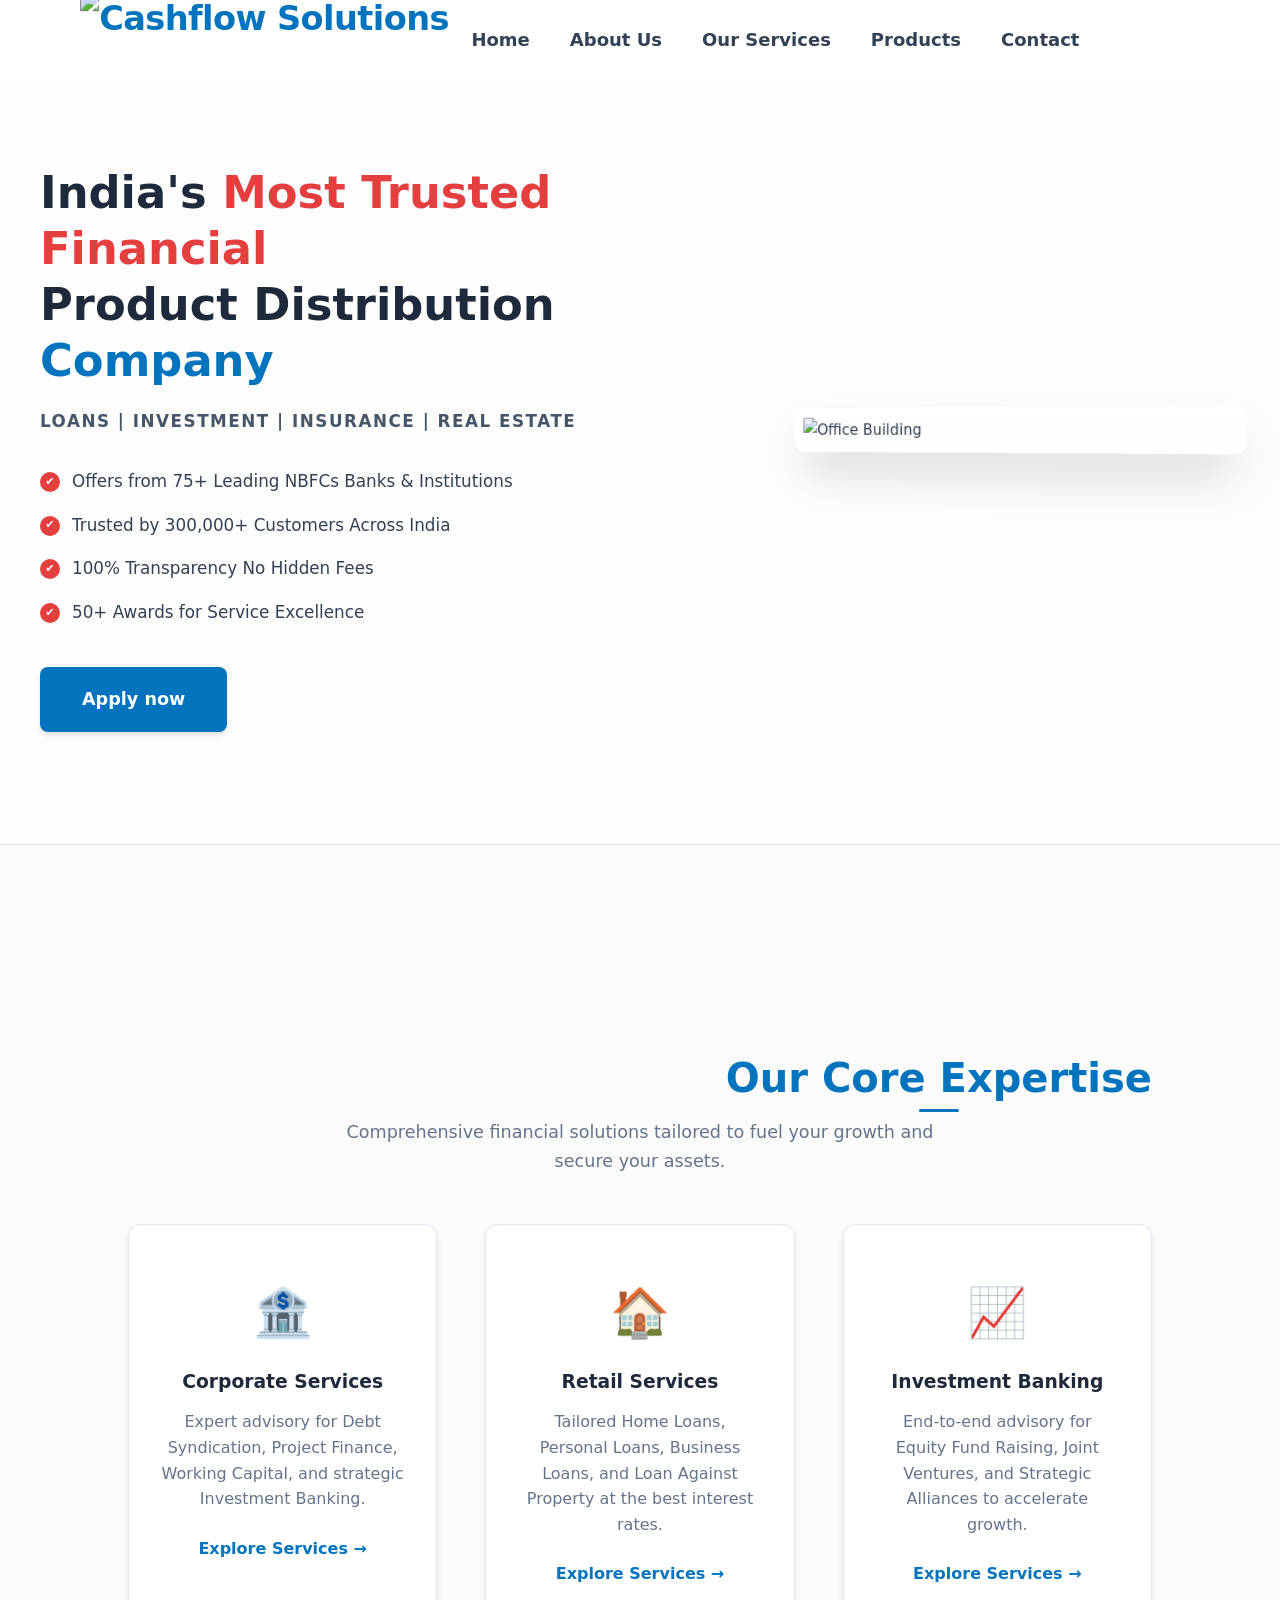
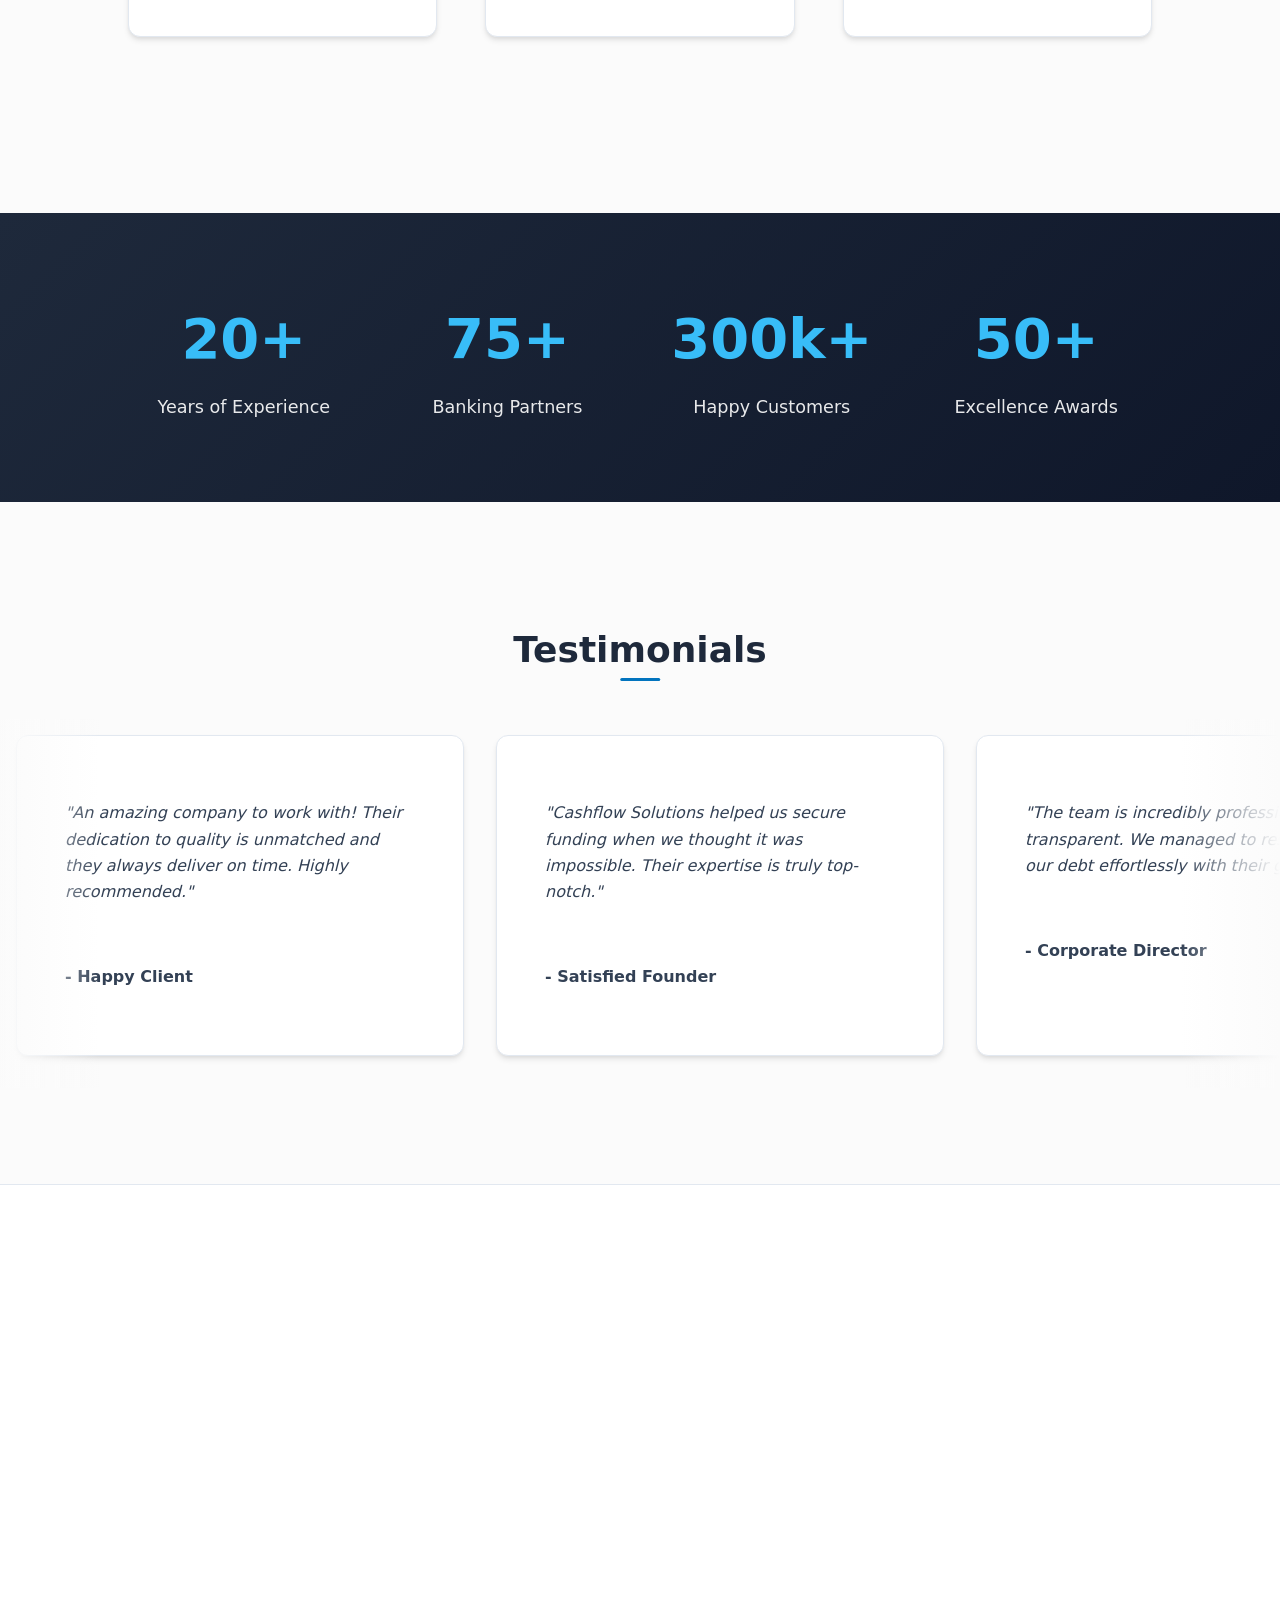
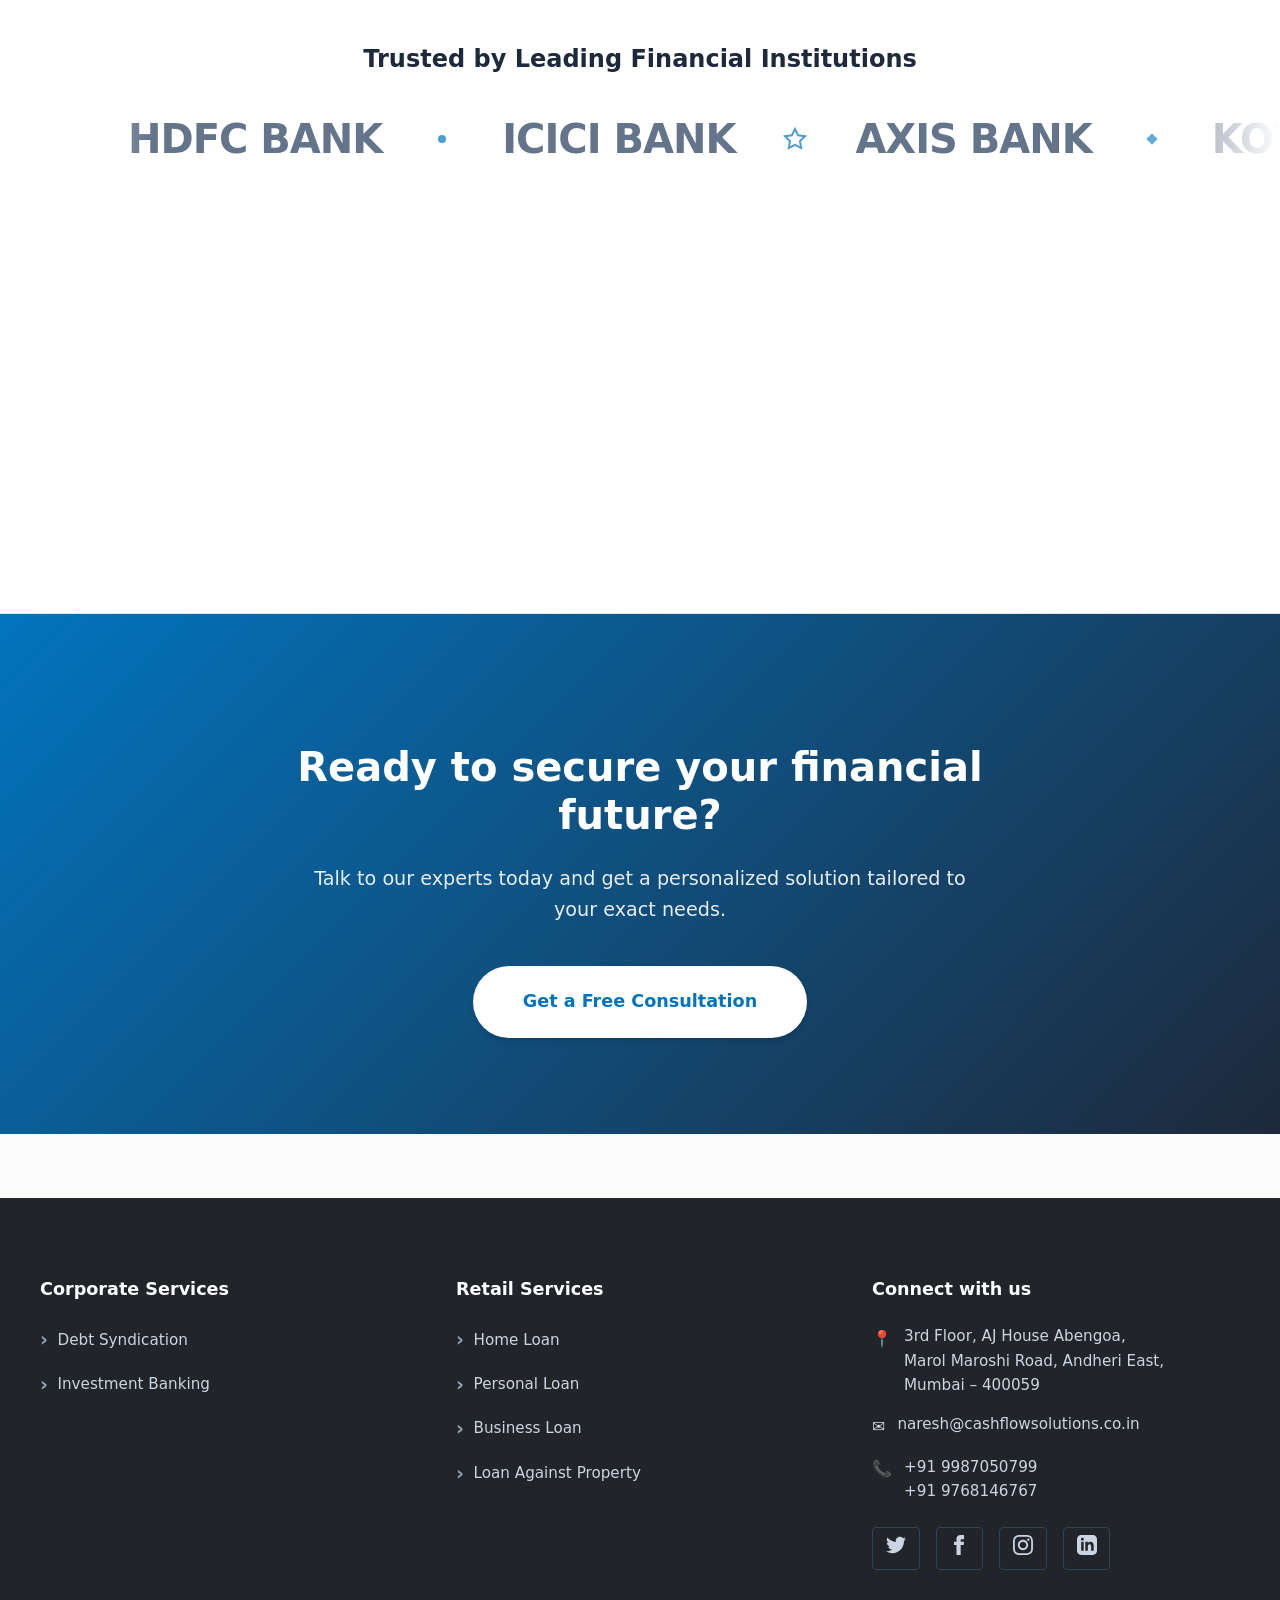
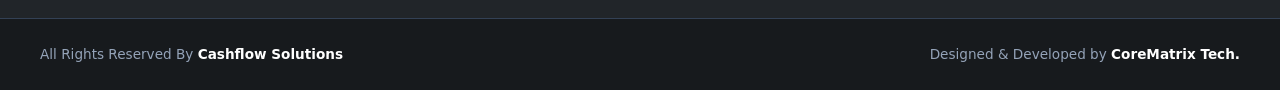
==== commit e7dad055: "feat(ui): convert partner marquee to GSAP ScrollTrigger ticker" ====
--- a/index.html
+++ b/index.html
@@ -237,21 +237,19 @@
             <div class="marquee-container">
                 <div class="marquee-content">
                     <div class="partner-logo">HDFC Bank</div>
+                    <svg class="marquee-icon" viewBox="0 0 24 24" fill="none" stroke="currentColor" stroke-width="2"><circle cx="12" cy="12" r="3" fill="currentColor"/></svg>
                     <div class="partner-logo">ICICI Bank</div>
+                    <svg class="marquee-icon" viewBox="0 0 24 24" fill="none" stroke="currentColor" stroke-width="2"><path d="M12 2L15.09 8.26L22 9.27L17 14.14L18.18 21.02L12 17.77L5.82 21.02L7 14.14L2 9.27L8.91 8.26L12 2Z"/></svg>
                     <div class="partner-logo">Axis Bank</div>
+                    <svg class="marquee-icon" viewBox="0 0 24 24" fill="none" stroke="currentColor" stroke-width="2"><rect x="9" y="9" width="6" height="6" transform="rotate(45 12 12)" fill="currentColor"/></svg>
                     <div class="partner-logo">Kotak Mahindra</div>
+                    <svg class="marquee-icon" viewBox="0 0 24 24" fill="none" stroke="currentColor" stroke-width="2"><circle cx="12" cy="12" r="3" fill="currentColor"/></svg>
                     <div class="partner-logo">Bajaj Finserv</div>
+                    <svg class="marquee-icon" viewBox="0 0 24 24" fill="none" stroke="currentColor" stroke-width="2"><path d="M12 2L15.09 8.26L22 9.27L17 14.14L18.18 21.02L12 17.77L5.82 21.02L7 14.14L2 9.27L8.91 8.26L12 2Z"/></svg>
                     <div class="partner-logo">Tata Capital</div>
+                    <svg class="marquee-icon" viewBox="0 0 24 24" fill="none" stroke="currentColor" stroke-width="2"><rect x="9" y="9" width="6" height="6" transform="rotate(45 12 12)" fill="currentColor"/></svg>
                     <div class="partner-logo">Yes Bank</div>
-                    <div class="partner-logo">SBI</div>
-                    <!-- Duplicate for infinite scroll -->
-                    <div class="partner-logo">HDFC Bank</div>
-                    <div class="partner-logo">ICICI Bank</div>
-                    <div class="partner-logo">Axis Bank</div>
-                    <div class="partner-logo">Kotak Mahindra</div>
-                    <div class="partner-logo">Bajaj Finserv</div>
-                    <div class="partner-logo">Tata Capital</div>
-                    <div class="partner-logo">Yes Bank</div>
+                    <svg class="marquee-icon" viewBox="0 0 24 24" fill="none" stroke="currentColor" stroke-width="2"><circle cx="12" cy="12" r="3" fill="currentColor"/></svg>
                     <div class="partner-logo">SBI</div>
                 </div>
             </div>
@@ -328,6 +326,8 @@
         </div>
     </footer>
 
+    <script src="https://cdnjs.cloudflare.com/ajax/libs/gsap/3.12.2/gsap.min.js"></script>
+    <script src="https://cdnjs.cloudflare.com/ajax/libs/gsap/3.12.2/ScrollTrigger.min.js"></script>
     <script src="assets/js/main.js"></script>
 </body>
 </html>
--- a/assets/css/style.css
+++ b/assets/css/style.css
@@ -992,6 +992,10 @@
   border-top: 1px solid var(--border-subtle);
   border-bottom: 1px solid var(--border-subtle);
   overflow: hidden;
+  height: 100vh; /* Pinned height for ScrollTrigger */
+  display: flex;
+  flex-direction: column;
+  justify-content: center;
 }
 .marquee-container {
   width: 100%;
@@ -1019,26 +1023,29 @@
 .marquee-content {
   display: flex;
   width: max-content;
-  animation: slideMarquee 25s linear infinite;
-  gap: 4rem;
-  padding: 0 2rem;
+  /* Removed CSS animation since GSAP handles it */
+  gap: 3rem;
+  padding: 0 10vw; /* Start with padding so the first logo comes into view */
   align-items: center;
 }
 .partner-logo {
-  font-size: 1.5rem;
-  font-weight: 700;
-  color: #94a3b8;
+  font-size: 2.5rem; /* Larger for ticker tape vibe */
+  font-weight: 800;
+  color: #64748b;
   text-transform: uppercase;
-  letter-spacing: 1px;
+  letter-spacing: -1px;
   white-space: nowrap;
   transition: color 0.3s ease;
 }
 .partner-logo:hover {
   color: var(--primary-blue);
 }
-@keyframes slideMarquee {
-  0% { transform: translateX(0); }
-  100% { transform: translateX(calc(-50% - 2rem)); }
+.marquee-icon {
+  flex-shrink: 0;
+  width: 1.5em;
+  height: 1.5em;
+  color: var(--primary-blue);
+  opacity: 0.7;
 }
 
 /* Final CTA Banner */
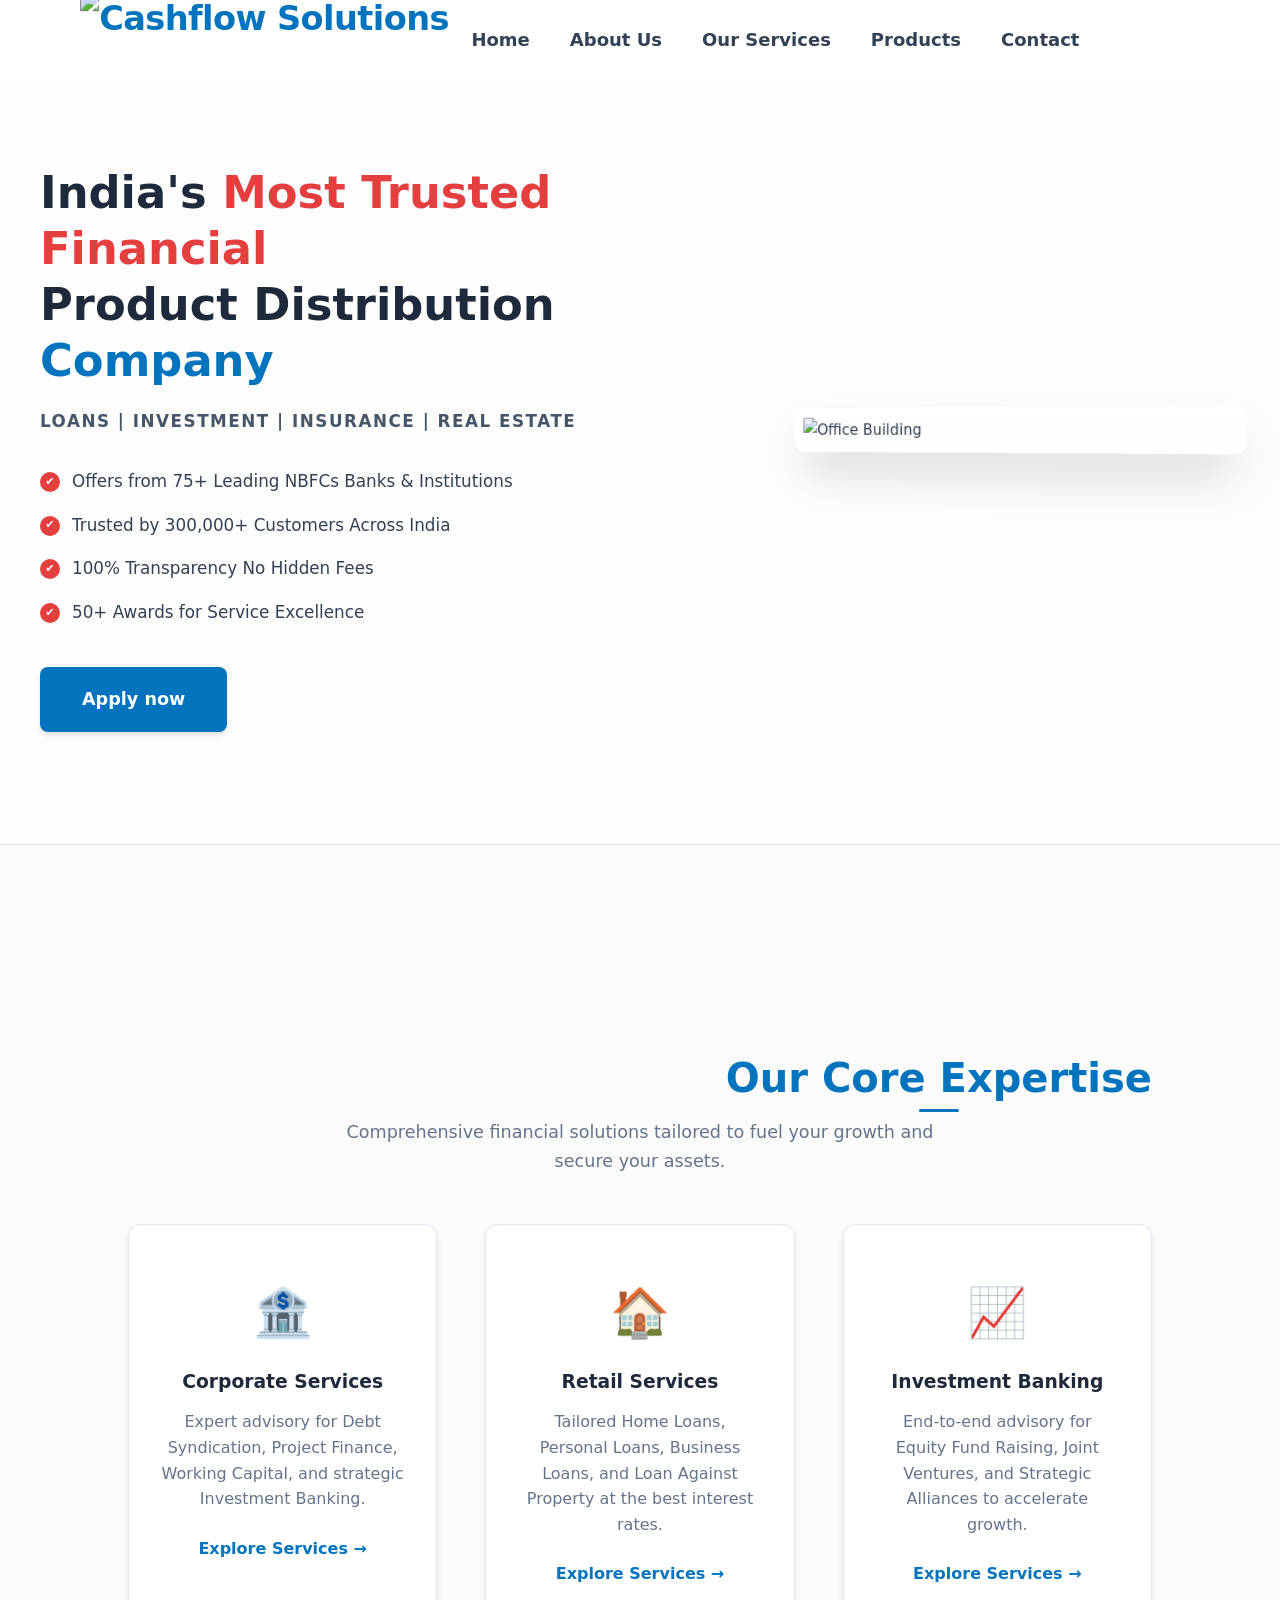
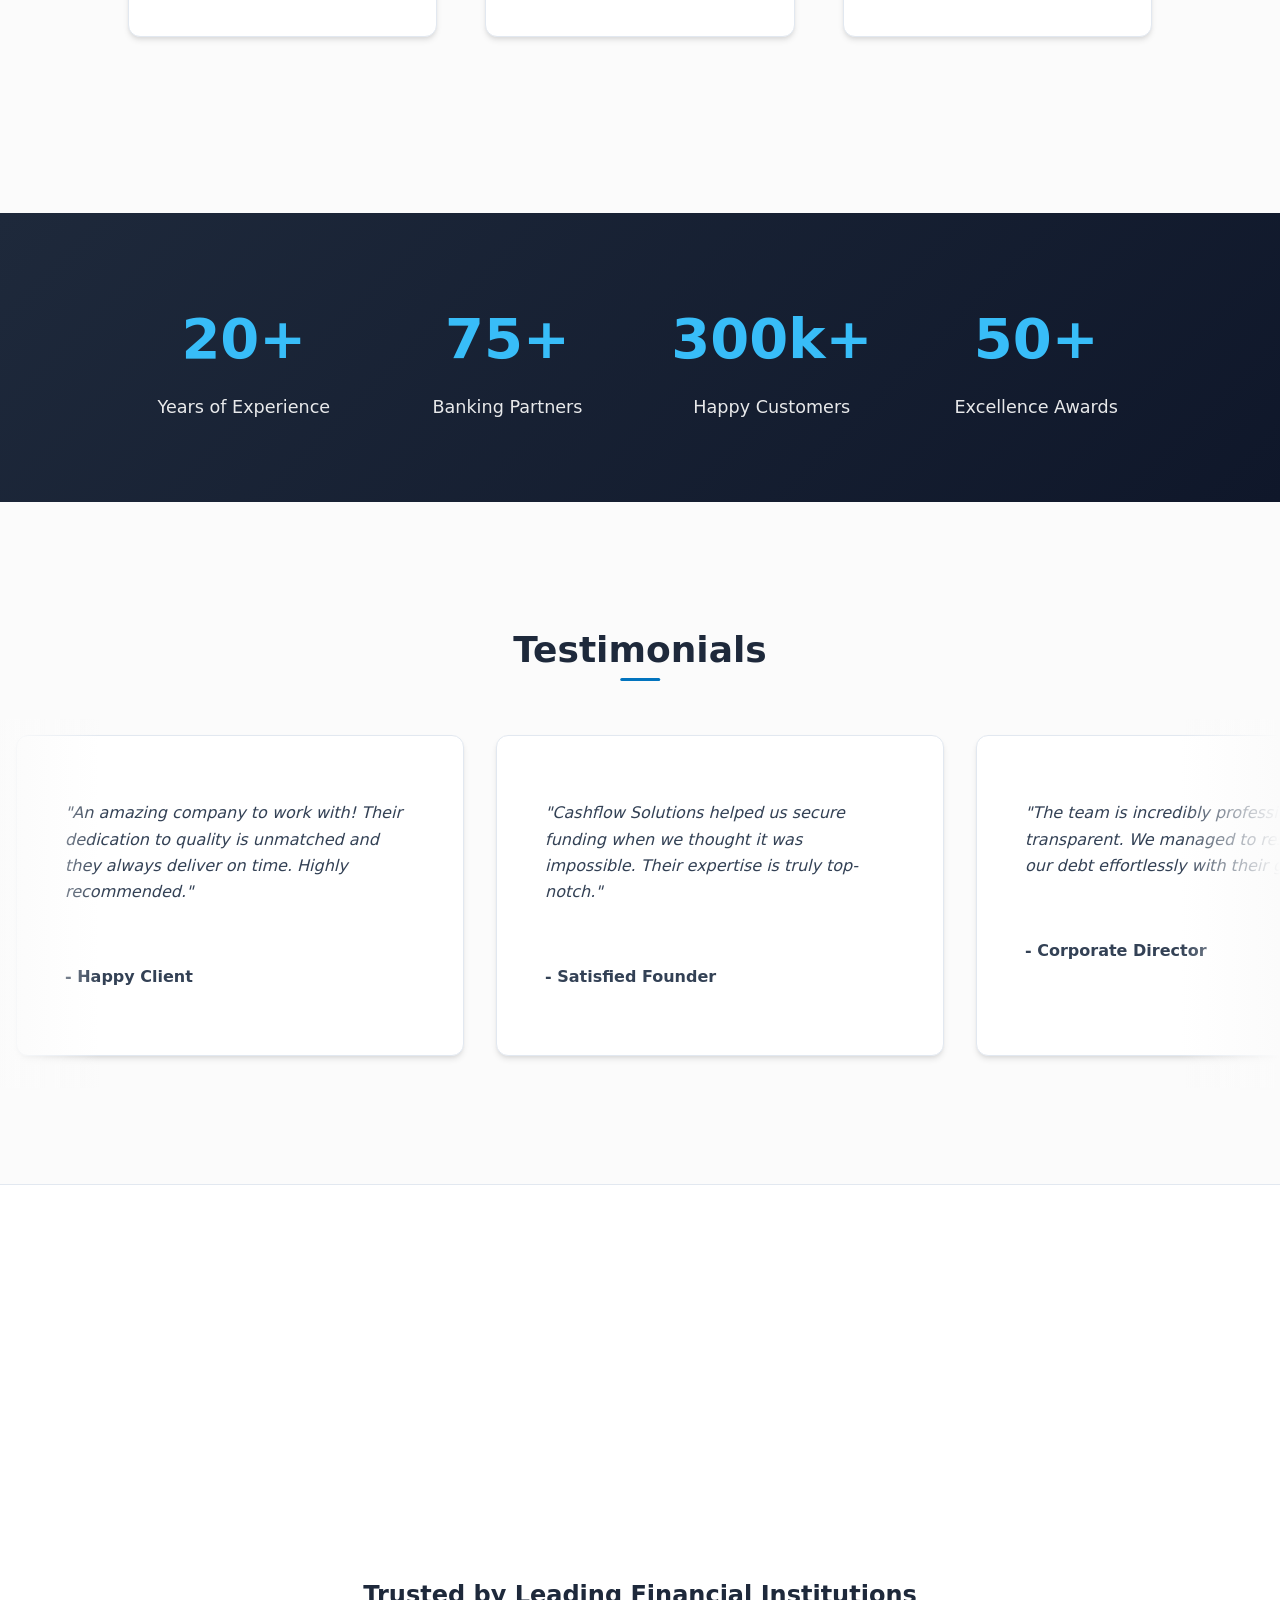
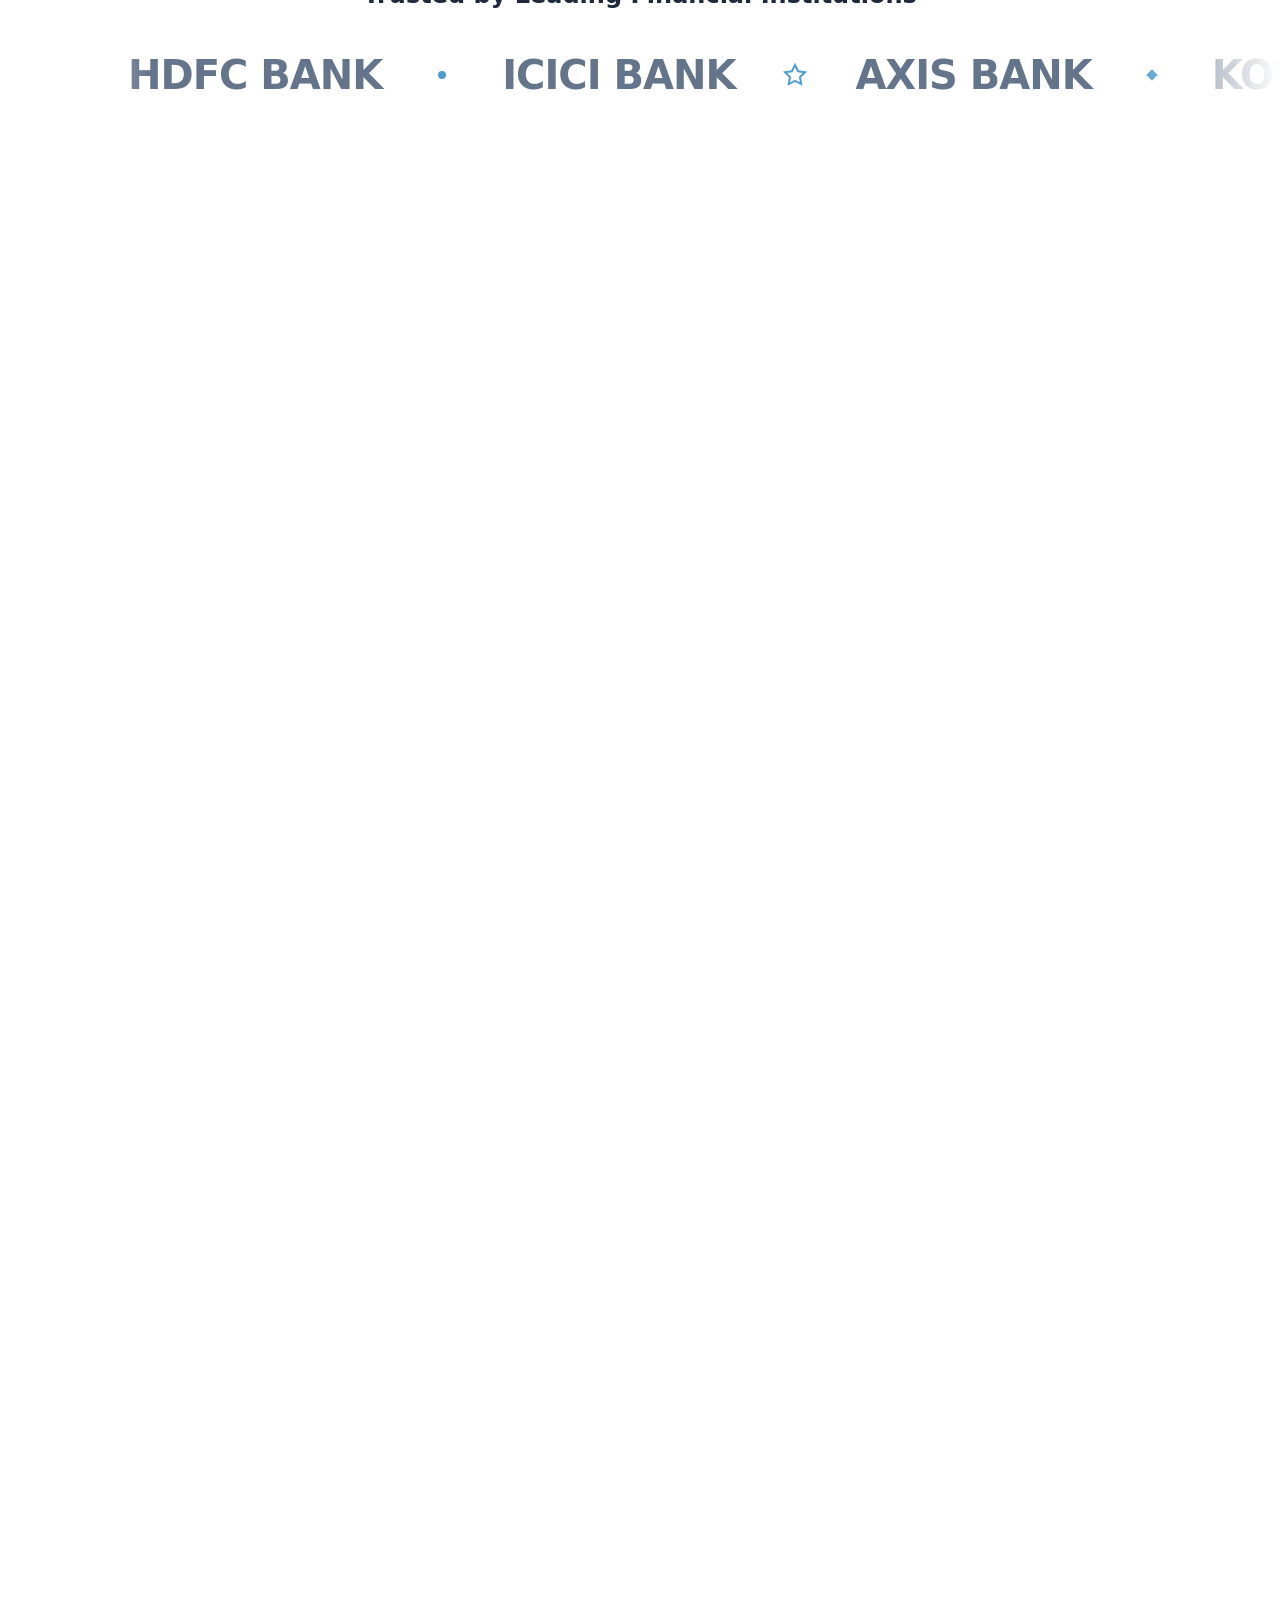
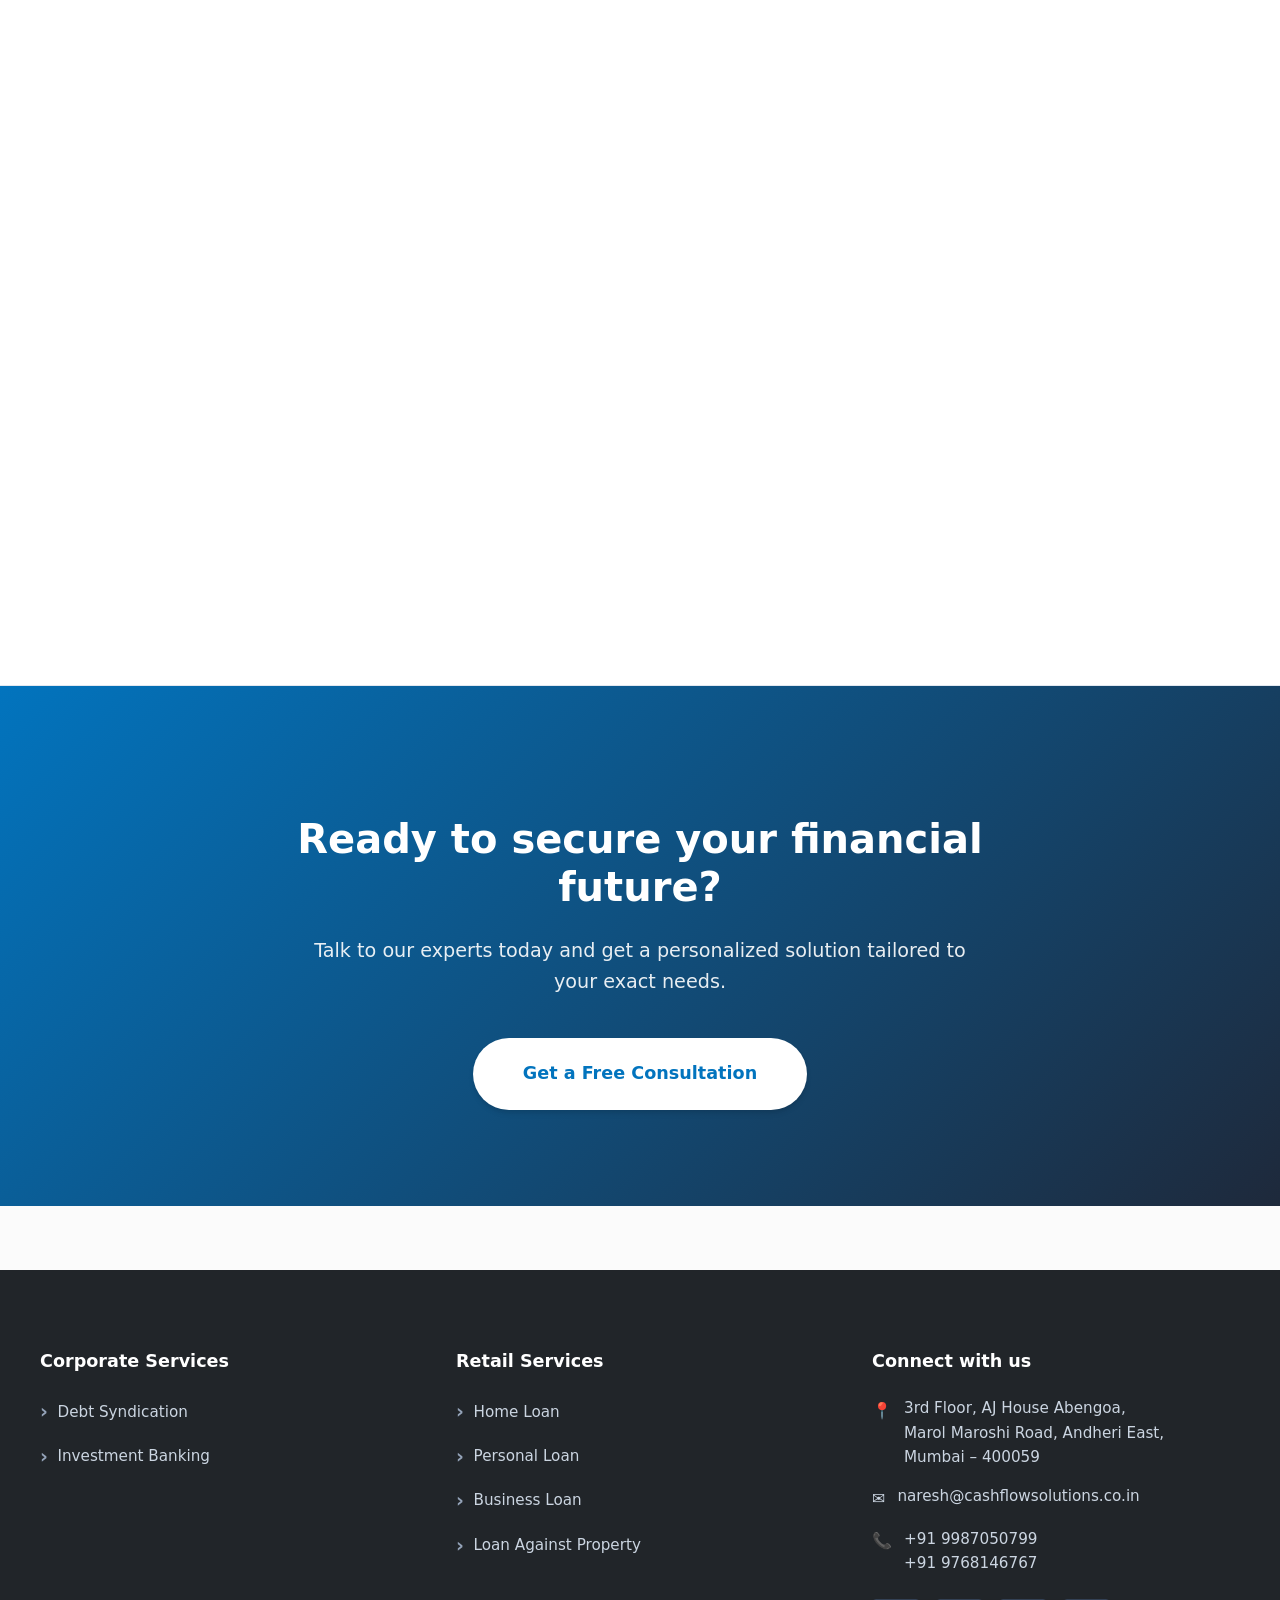
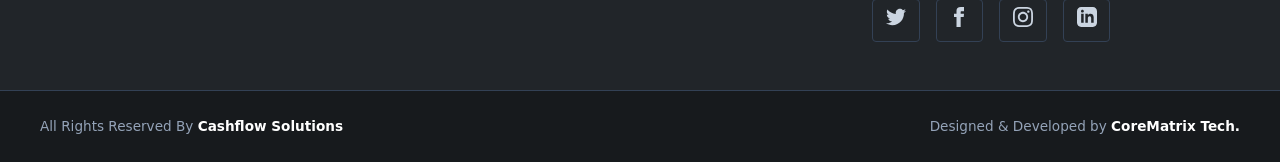
==== commit a6c6f3f9: "Implement robust sticky scroll architecture for partner marquee - Rebuilt HTML structure with a 300v" ====
--- a/index.html
+++ b/index.html
@@ -232,25 +232,44 @@
             </div>
         </section>
 
-        <section class="partner-marquee-section animate-slide-up" style="animation-delay: 0.3s;">
-            <h2 style="text-align: center; margin-bottom: 2rem;">Trusted by Leading Financial Institutions</h2>
-            <div class="marquee-container">
-                <div class="marquee-content">
-                    <div class="partner-logo">HDFC Bank</div>
-                    <svg class="marquee-icon" viewBox="0 0 24 24" fill="none" stroke="currentColor" stroke-width="2"><circle cx="12" cy="12" r="3" fill="currentColor"/></svg>
-                    <div class="partner-logo">ICICI Bank</div>
-                    <svg class="marquee-icon" viewBox="0 0 24 24" fill="none" stroke="currentColor" stroke-width="2"><path d="M12 2L15.09 8.26L22 9.27L17 14.14L18.18 21.02L12 17.77L5.82 21.02L7 14.14L2 9.27L8.91 8.26L12 2Z"/></svg>
-                    <div class="partner-logo">Axis Bank</div>
-                    <svg class="marquee-icon" viewBox="0 0 24 24" fill="none" stroke="currentColor" stroke-width="2"><rect x="9" y="9" width="6" height="6" transform="rotate(45 12 12)" fill="currentColor"/></svg>
-                    <div class="partner-logo">Kotak Mahindra</div>
-                    <svg class="marquee-icon" viewBox="0 0 24 24" fill="none" stroke="currentColor" stroke-width="2"><circle cx="12" cy="12" r="3" fill="currentColor"/></svg>
-                    <div class="partner-logo">Bajaj Finserv</div>
-                    <svg class="marquee-icon" viewBox="0 0 24 24" fill="none" stroke="currentColor" stroke-width="2"><path d="M12 2L15.09 8.26L22 9.27L17 14.14L18.18 21.02L12 17.77L5.82 21.02L7 14.14L2 9.27L8.91 8.26L12 2Z"/></svg>
-                    <div class="partner-logo">Tata Capital</div>
-                    <svg class="marquee-icon" viewBox="0 0 24 24" fill="none" stroke="currentColor" stroke-width="2"><rect x="9" y="9" width="6" height="6" transform="rotate(45 12 12)" fill="currentColor"/></svg>
-                    <div class="partner-logo">Yes Bank</div>
-                    <svg class="marquee-icon" viewBox="0 0 24 24" fill="none" stroke="currentColor" stroke-width="2"><circle cx="12" cy="12" r="3" fill="currentColor"/></svg>
-                    <div class="partner-logo">SBI</div>
+        <section id="scroll-viewport" class="partner-marquee-section" style="height: 300vh; position: relative; background-color: white;">
+            <div class="sticky-container" style="height: 100vh; position: sticky; top: 0; overflow: hidden; display: flex; flex-direction: column; justify-content: center;">
+                <h2 style="text-align: center; margin-bottom: 2rem;">Trusted by Leading Financial Institutions</h2>
+                <div class="marquee-container">
+                    <div id="horizontal-track" class="marquee-content">
+                        <div class="partner-logo">HDFC Bank</div>
+                        <svg class="marquee-icon" viewBox="0 0 24 24" fill="none" stroke="currentColor" stroke-width="2"><circle cx="12" cy="12" r="3" fill="currentColor"/></svg>
+                        <div class="partner-logo">ICICI Bank</div>
+                        <svg class="marquee-icon" viewBox="0 0 24 24" fill="none" stroke="currentColor" stroke-width="2"><path d="M12 2L15.09 8.26L22 9.27L17 14.14L18.18 21.02L12 17.77L5.82 21.02L7 14.14L2 9.27L8.91 8.26L12 2Z"/></svg>
+                        <div class="partner-logo">Axis Bank</div>
+                        <svg class="marquee-icon" viewBox="0 0 24 24" fill="none" stroke="currentColor" stroke-width="2"><rect x="9" y="9" width="6" height="6" transform="rotate(45 12 12)" fill="currentColor"/></svg>
+                        <div class="partner-logo">Kotak Mahindra</div>
+                        <svg class="marquee-icon" viewBox="0 0 24 24" fill="none" stroke="currentColor" stroke-width="2"><circle cx="12" cy="12" r="3" fill="currentColor"/></svg>
+                        <div class="partner-logo">Bajaj Finserv</div>
+                        <svg class="marquee-icon" viewBox="0 0 24 24" fill="none" stroke="currentColor" stroke-width="2"><path d="M12 2L15.09 8.26L22 9.27L17 14.14L18.18 21.02L12 17.77L5.82 21.02L7 14.14L2 9.27L8.91 8.26L12 2Z"/></svg>
+                        <div class="partner-logo">Tata Capital</div>
+                        <svg class="marquee-icon" viewBox="0 0 24 24" fill="none" stroke="currentColor" stroke-width="2"><rect x="9" y="9" width="6" height="6" transform="rotate(45 12 12)" fill="currentColor"/></svg>
+                        <div class="partner-logo">Yes Bank</div>
+                        <svg class="marquee-icon" viewBox="0 0 24 24" fill="none" stroke="currentColor" stroke-width="2"><circle cx="12" cy="12" r="3" fill="currentColor"/></svg>
+                        <div class="partner-logo">SBI</div>
+                        <svg class="marquee-icon" viewBox="0 0 24 24" fill="none" stroke="currentColor" stroke-width="2"><path d="M12 2L15.09 8.26L22 9.27L17 14.14L18.18 21.02L12 17.77L5.82 21.02L7 14.14L2 9.27L8.91 8.26L12 2Z"/></svg>
+                        <!-- Duplicate sequence to ensure enough width for scrolling -->
+                        <div class="partner-logo">HDFC Bank</div>
+                        <svg class="marquee-icon" viewBox="0 0 24 24" fill="none" stroke="currentColor" stroke-width="2"><circle cx="12" cy="12" r="3" fill="currentColor"/></svg>
+                        <div class="partner-logo">ICICI Bank</div>
+                        <svg class="marquee-icon" viewBox="0 0 24 24" fill="none" stroke="currentColor" stroke-width="2"><path d="M12 2L15.09 8.26L22 9.27L17 14.14L18.18 21.02L12 17.77L5.82 21.02L7 14.14L2 9.27L8.91 8.26L12 2Z"/></svg>
+                        <div class="partner-logo">Axis Bank</div>
+                        <svg class="marquee-icon" viewBox="0 0 24 24" fill="none" stroke="currentColor" stroke-width="2"><rect x="9" y="9" width="6" height="6" transform="rotate(45 12 12)" fill="currentColor"/></svg>
+                        <div class="partner-logo">Kotak Mahindra</div>
+                        <svg class="marquee-icon" viewBox="0 0 24 24" fill="none" stroke="currentColor" stroke-width="2"><circle cx="12" cy="12" r="3" fill="currentColor"/></svg>
+                        <div class="partner-logo">Bajaj Finserv</div>
+                        <svg class="marquee-icon" viewBox="0 0 24 24" fill="none" stroke="currentColor" stroke-width="2"><path d="M12 2L15.09 8.26L22 9.27L17 14.14L18.18 21.02L12 17.77L5.82 21.02L7 14.14L2 9.27L8.91 8.26L12 2Z"/></svg>
+                        <div class="partner-logo">Tata Capital</div>
+                        <svg class="marquee-icon" viewBox="0 0 24 24" fill="none" stroke="currentColor" stroke-width="2"><rect x="9" y="9" width="6" height="6" transform="rotate(45 12 12)" fill="currentColor"/></svg>
+                        <div class="partner-logo">Yes Bank</div>
+                        <svg class="marquee-icon" viewBox="0 0 24 24" fill="none" stroke="currentColor" stroke-width="2"><circle cx="12" cy="12" r="3" fill="currentColor"/></svg>
+                        <div class="partner-logo">SBI</div>
+                    </div>
                 </div>
             </div>
         </section>
--- a/assets/css/style.css
+++ b/assets/css/style.css
@@ -987,15 +987,8 @@
 
 /* Partner Marquee */
 .partner-marquee-section {
-  padding: 4rem 0;
-  background-color: white;
   border-top: 1px solid var(--border-subtle);
   border-bottom: 1px solid var(--border-subtle);
-  overflow: hidden;
-  height: 100vh; /* Pinned height for ScrollTrigger */
-  display: flex;
-  flex-direction: column;
-  justify-content: center;
 }
 .marquee-container {
   width: 100%;
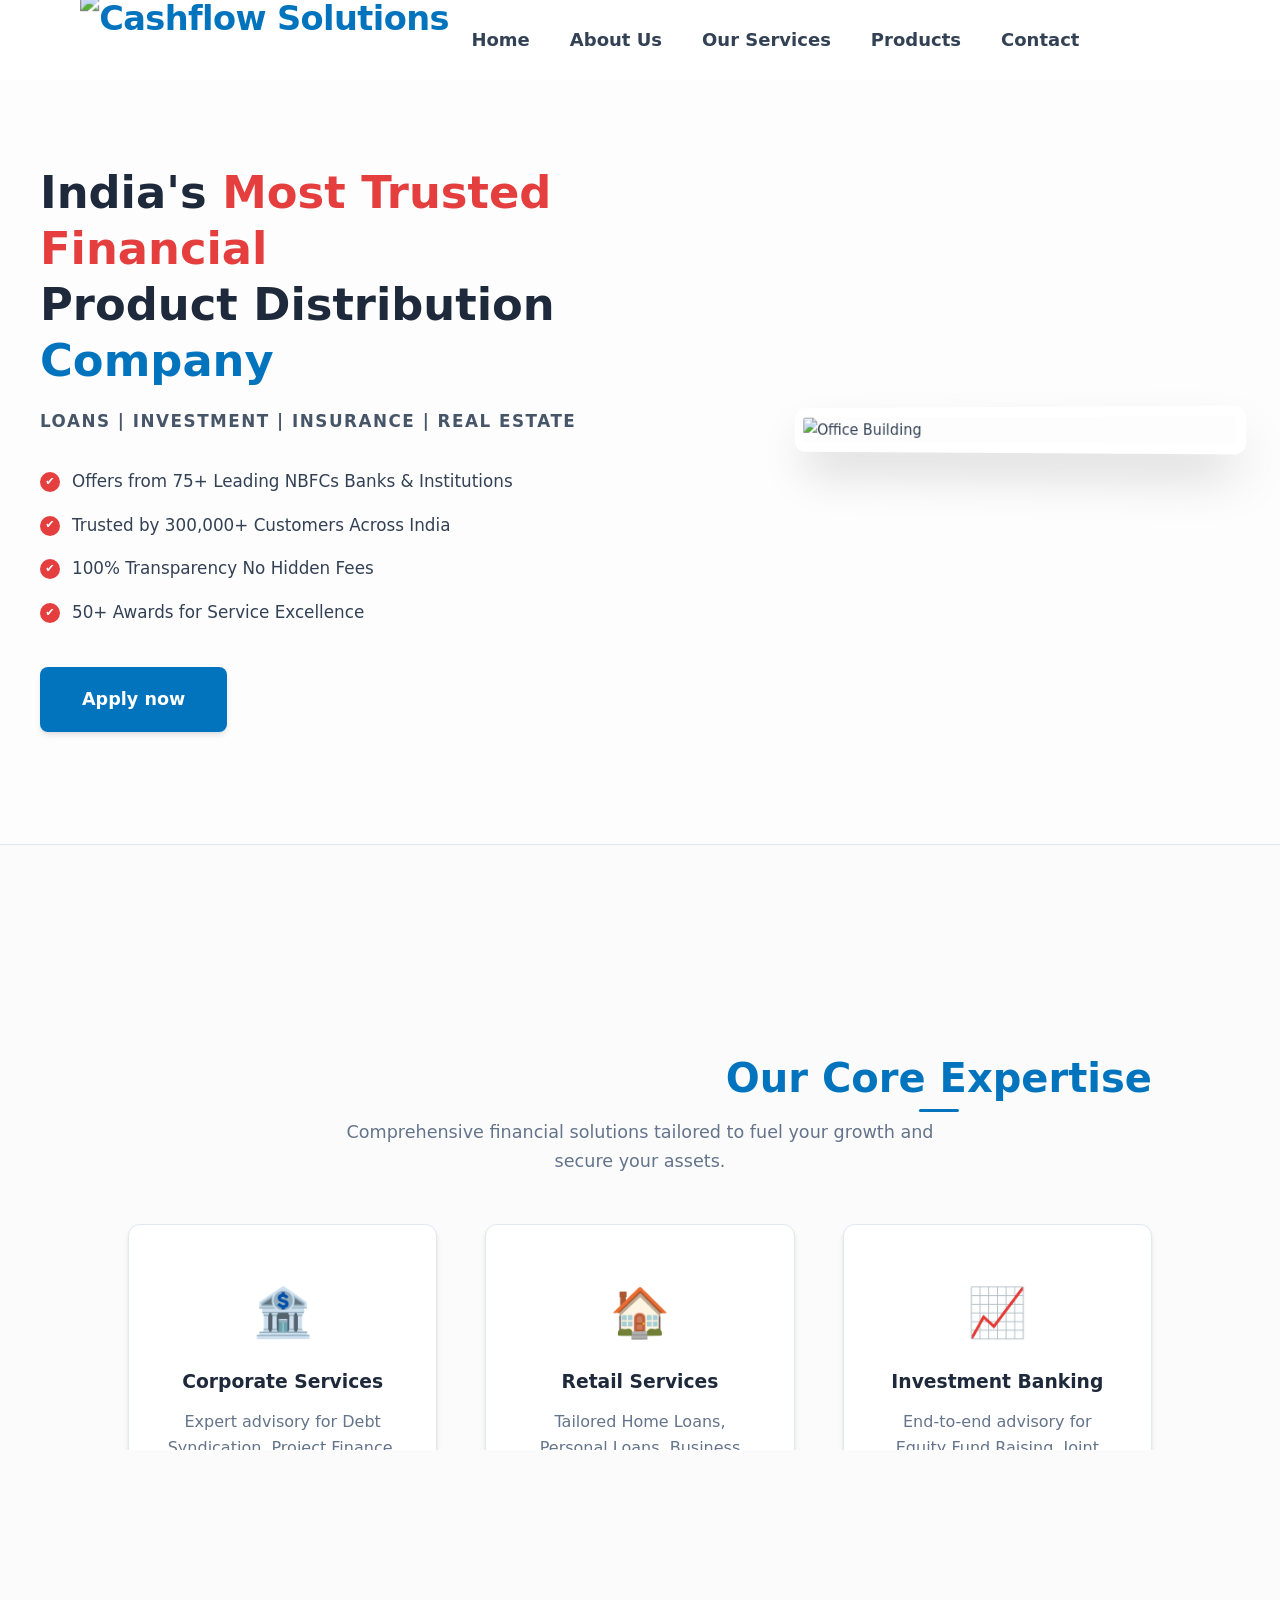
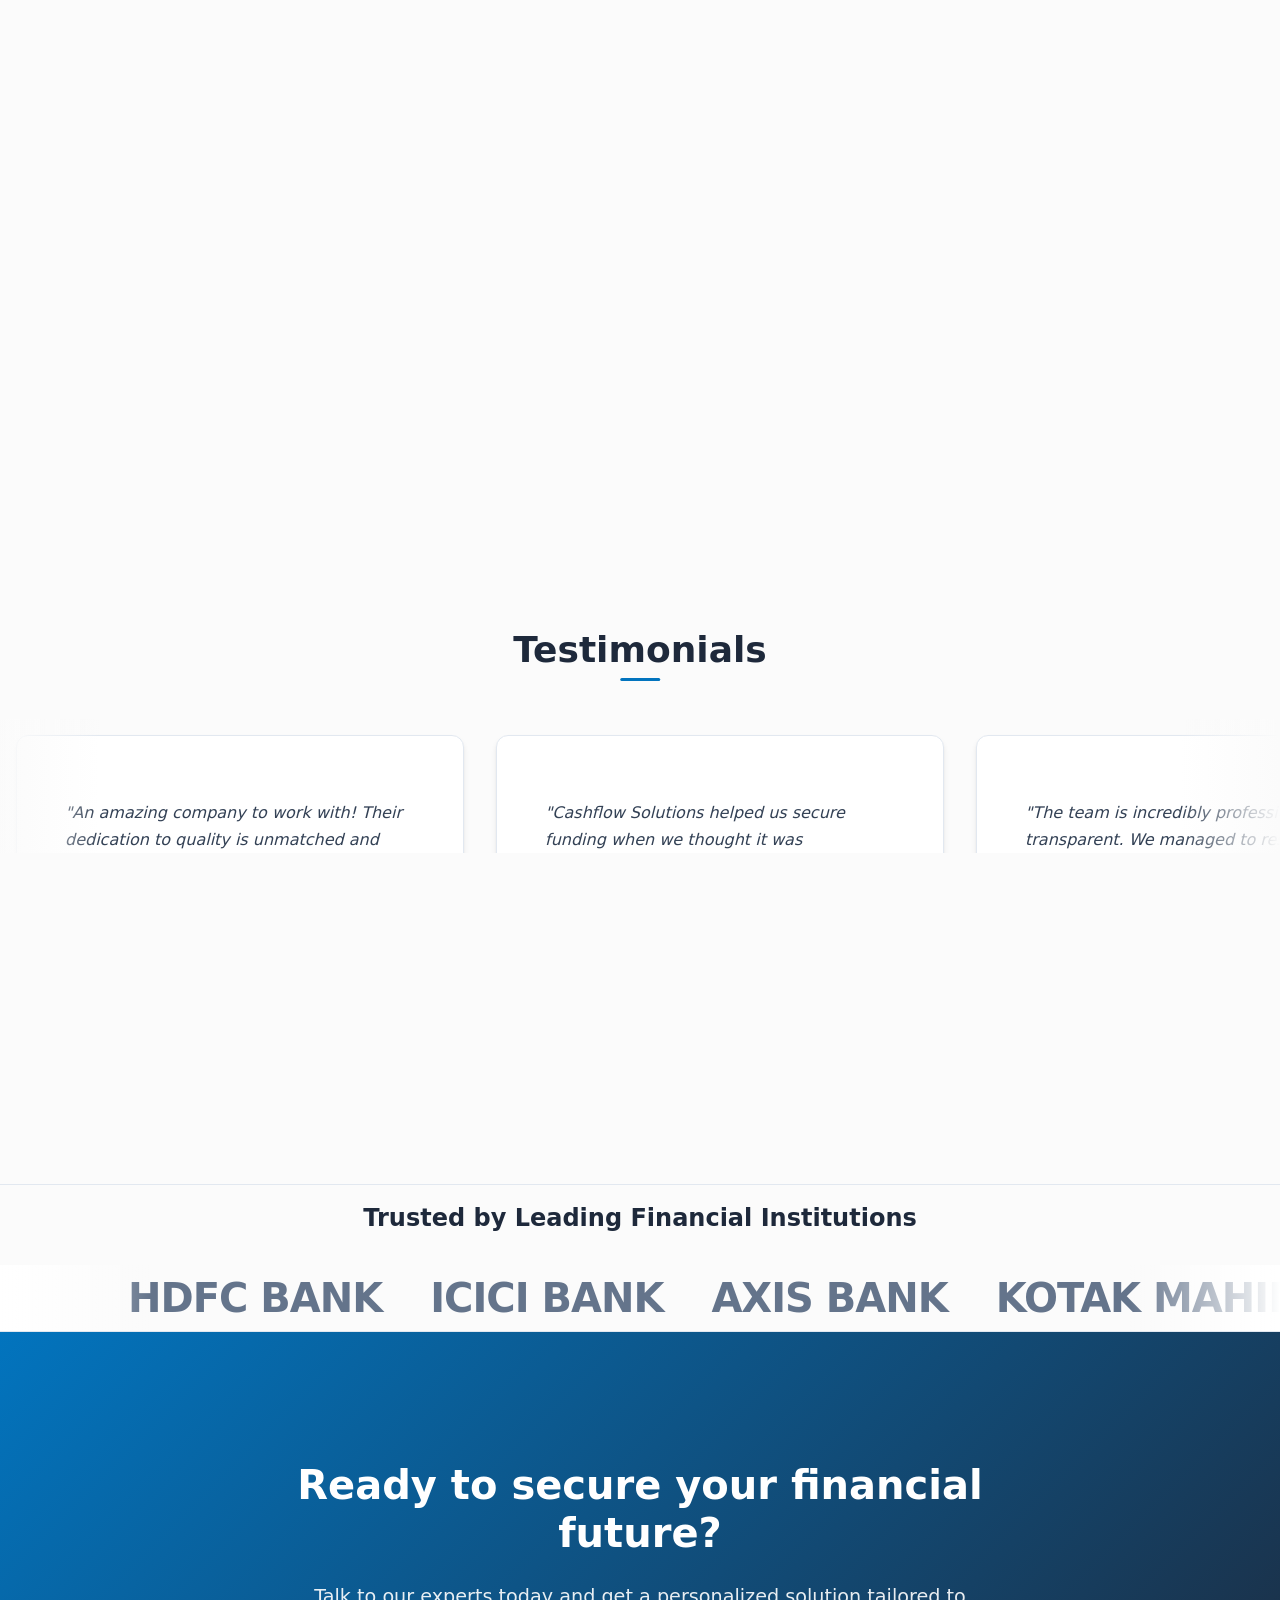
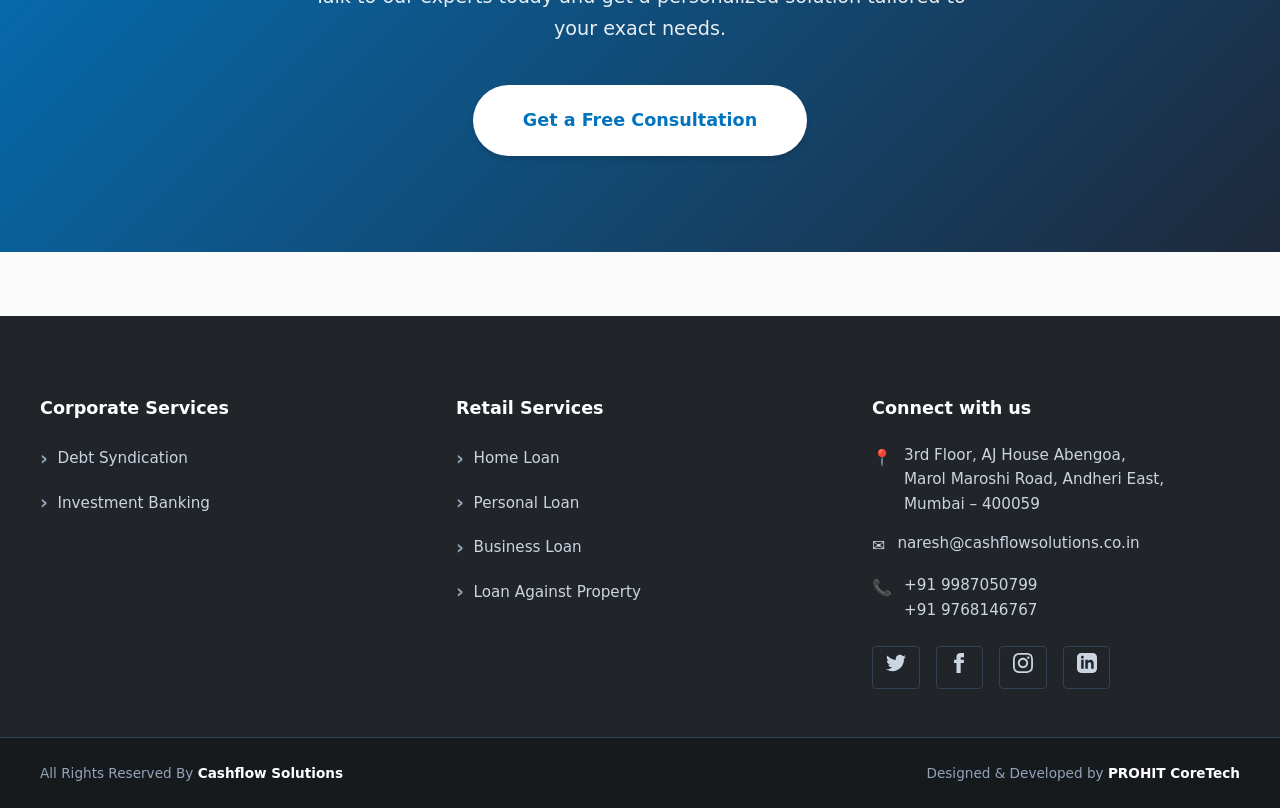
==== commit dd08ff6f: "Update footer branding to PROHIT CoreTech" ====
--- a/index.html
+++ b/index.html
@@ -232,44 +232,27 @@
             </div>
         </section>
 
-        <section id="scroll-viewport" class="partner-marquee-section" style="height: 300vh; position: relative; background-color: white;">
-            <div class="sticky-container" style="height: 100vh; position: sticky; top: 0; overflow: hidden; display: flex; flex-direction: column; justify-content: center;">
-                <h2 style="text-align: center; margin-bottom: 2rem;">Trusted by Leading Financial Institutions</h2>
-                <div class="marquee-container">
-                    <div id="horizontal-track" class="marquee-content">
-                        <div class="partner-logo">HDFC Bank</div>
-                        <svg class="marquee-icon" viewBox="0 0 24 24" fill="none" stroke="currentColor" stroke-width="2"><circle cx="12" cy="12" r="3" fill="currentColor"/></svg>
-                        <div class="partner-logo">ICICI Bank</div>
-                        <svg class="marquee-icon" viewBox="0 0 24 24" fill="none" stroke="currentColor" stroke-width="2"><path d="M12 2L15.09 8.26L22 9.27L17 14.14L18.18 21.02L12 17.77L5.82 21.02L7 14.14L2 9.27L8.91 8.26L12 2Z"/></svg>
-                        <div class="partner-logo">Axis Bank</div>
-                        <svg class="marquee-icon" viewBox="0 0 24 24" fill="none" stroke="currentColor" stroke-width="2"><rect x="9" y="9" width="6" height="6" transform="rotate(45 12 12)" fill="currentColor"/></svg>
-                        <div class="partner-logo">Kotak Mahindra</div>
-                        <svg class="marquee-icon" viewBox="0 0 24 24" fill="none" stroke="currentColor" stroke-width="2"><circle cx="12" cy="12" r="3" fill="currentColor"/></svg>
-                        <div class="partner-logo">Bajaj Finserv</div>
-                        <svg class="marquee-icon" viewBox="0 0 24 24" fill="none" stroke="currentColor" stroke-width="2"><path d="M12 2L15.09 8.26L22 9.27L17 14.14L18.18 21.02L12 17.77L5.82 21.02L7 14.14L2 9.27L8.91 8.26L12 2Z"/></svg>
-                        <div class="partner-logo">Tata Capital</div>
-                        <svg class="marquee-icon" viewBox="0 0 24 24" fill="none" stroke="currentColor" stroke-width="2"><rect x="9" y="9" width="6" height="6" transform="rotate(45 12 12)" fill="currentColor"/></svg>
-                        <div class="partner-logo">Yes Bank</div>
-                        <svg class="marquee-icon" viewBox="0 0 24 24" fill="none" stroke="currentColor" stroke-width="2"><circle cx="12" cy="12" r="3" fill="currentColor"/></svg>
-                        <div class="partner-logo">SBI</div>
-                        <svg class="marquee-icon" viewBox="0 0 24 24" fill="none" stroke="currentColor" stroke-width="2"><path d="M12 2L15.09 8.26L22 9.27L17 14.14L18.18 21.02L12 17.77L5.82 21.02L7 14.14L2 9.27L8.91 8.26L12 2Z"/></svg>
-                        <!-- Duplicate sequence to ensure enough width for scrolling -->
-                        <div class="partner-logo">HDFC Bank</div>
-                        <svg class="marquee-icon" viewBox="0 0 24 24" fill="none" stroke="currentColor" stroke-width="2"><circle cx="12" cy="12" r="3" fill="currentColor"/></svg>
-                        <div class="partner-logo">ICICI Bank</div>
-                        <svg class="marquee-icon" viewBox="0 0 24 24" fill="none" stroke="currentColor" stroke-width="2"><path d="M12 2L15.09 8.26L22 9.27L17 14.14L18.18 21.02L12 17.77L5.82 21.02L7 14.14L2 9.27L8.91 8.26L12 2Z"/></svg>
-                        <div class="partner-logo">Axis Bank</div>
-                        <svg class="marquee-icon" viewBox="0 0 24 24" fill="none" stroke="currentColor" stroke-width="2"><rect x="9" y="9" width="6" height="6" transform="rotate(45 12 12)" fill="currentColor"/></svg>
-                        <div class="partner-logo">Kotak Mahindra</div>
-                        <svg class="marquee-icon" viewBox="0 0 24 24" fill="none" stroke="currentColor" stroke-width="2"><circle cx="12" cy="12" r="3" fill="currentColor"/></svg>
-                        <div class="partner-logo">Bajaj Finserv</div>
-                        <svg class="marquee-icon" viewBox="0 0 24 24" fill="none" stroke="currentColor" stroke-width="2"><path d="M12 2L15.09 8.26L22 9.27L17 14.14L18.18 21.02L12 17.77L5.82 21.02L7 14.14L2 9.27L8.91 8.26L12 2Z"/></svg>
-                        <div class="partner-logo">Tata Capital</div>
-                        <svg class="marquee-icon" viewBox="0 0 24 24" fill="none" stroke="currentColor" stroke-width="2"><rect x="9" y="9" width="6" height="6" transform="rotate(45 12 12)" fill="currentColor"/></svg>
-                        <div class="partner-logo">Yes Bank</div>
-                        <svg class="marquee-icon" viewBox="0 0 24 24" fill="none" stroke="currentColor" stroke-width="2"><circle cx="12" cy="12" r="3" fill="currentColor"/></svg>
-                        <div class="partner-logo">SBI</div>
-                    </div>
+        <section class="partner-marquee-section animate-slide-up" style="animation-delay: 0.3s;">
+            <h2 style="text-align: center; margin-bottom: 2rem;">Trusted by Leading Financial Institutions</h2>
+            <div class="marquee-container">
+                <div class="marquee-content">
+                    <div class="partner-logo">HDFC Bank</div>
+                    <div class="partner-logo">ICICI Bank</div>
+                    <div class="partner-logo">Axis Bank</div>
+                    <div class="partner-logo">Kotak Mahindra</div>
+                    <div class="partner-logo">Bajaj Finserv</div>
+                    <div class="partner-logo">Tata Capital</div>
+                    <div class="partner-logo">Yes Bank</div>
+                    <div class="partner-logo">SBI</div>
+                    <!-- Duplicate for infinite scroll -->
+                    <div class="partner-logo">HDFC Bank</div>
+                    <div class="partner-logo">ICICI Bank</div>
+                    <div class="partner-logo">Axis Bank</div>
+                    <div class="partner-logo">Kotak Mahindra</div>
+                    <div class="partner-logo">Bajaj Finserv</div>
+                    <div class="partner-logo">Tata Capital</div>
+                    <div class="partner-logo">Yes Bank</div>
+                    <div class="partner-logo">SBI</div>
                 </div>
             </div>
         </section>
@@ -340,13 +323,11 @@
         <div class="footer-bottom">
             <div class="footer-bottom-container">
                 <div>All Rights Reserved By <strong>Cashflow Solutions</strong></div>
-                <div>Designed & Developed by <strong>CoreMatrix Tech.</strong></div>
+                <div>Designed & Developed by <strong>PROHIT CoreTech</strong></div>
             </div>
         </div>
     </footer>
 
-    <script src="https://cdnjs.cloudflare.com/ajax/libs/gsap/3.12.2/gsap.min.js"></script>
-    <script src="https://cdnjs.cloudflare.com/ajax/libs/gsap/3.12.2/ScrollTrigger.min.js"></script>
     <script src="assets/js/main.js"></script>
 </body>
 </html>
--- a/assets/css/style.css
+++ b/assets/css/style.css
@@ -994,7 +994,7 @@
   width: 100%;
   overflow: hidden;
   position: relative;
-  display: flex;
+  display: block; /* Removed flex so child can overflow naturally */
 }
 .marquee-container::before, .marquee-container::after {
   content: "";
@@ -1016,7 +1016,7 @@
 .marquee-content {
   display: flex;
   width: max-content;
-  /* Removed CSS animation since GSAP handles it */
+  flex-shrink: 0; /* CRITICAL: prevents logos from squishing into viewport */
   gap: 3rem;
   padding: 0 10vw; /* Start with padding so the first logo comes into view */
   align-items: center;
